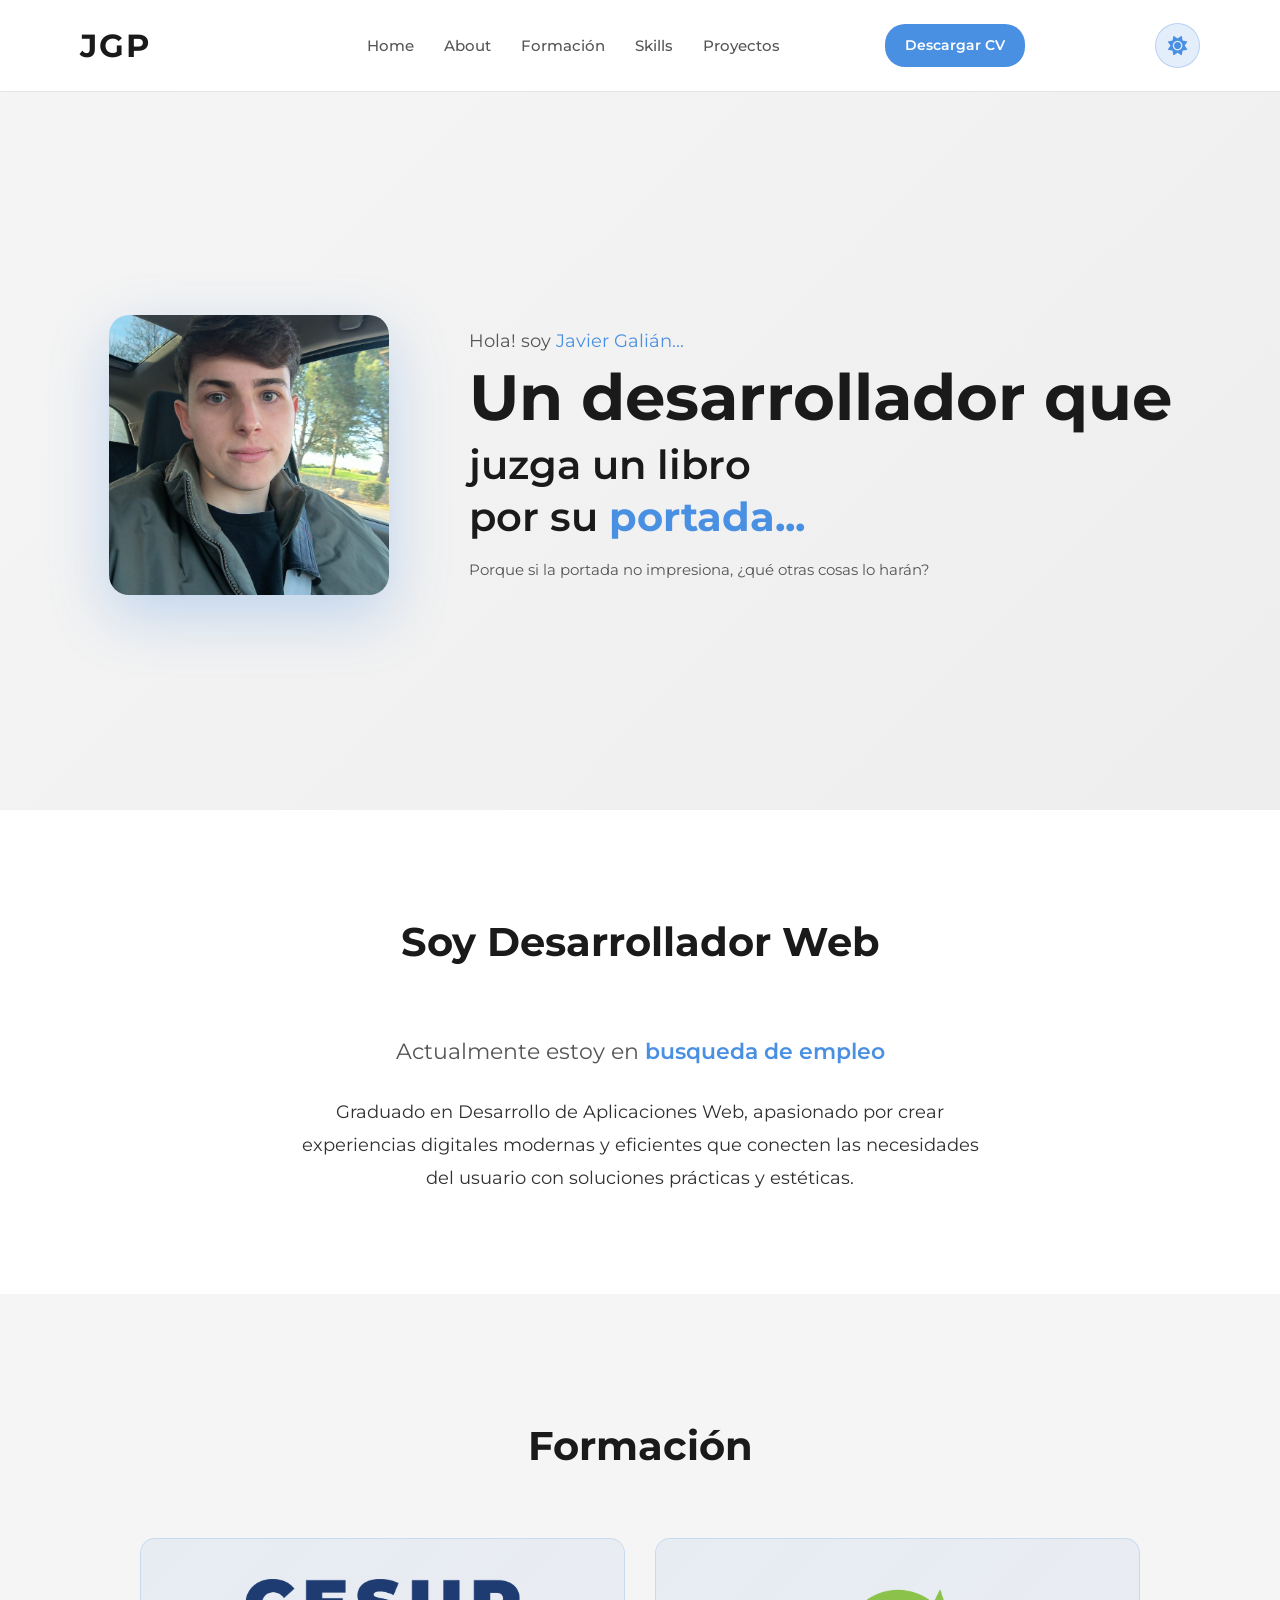
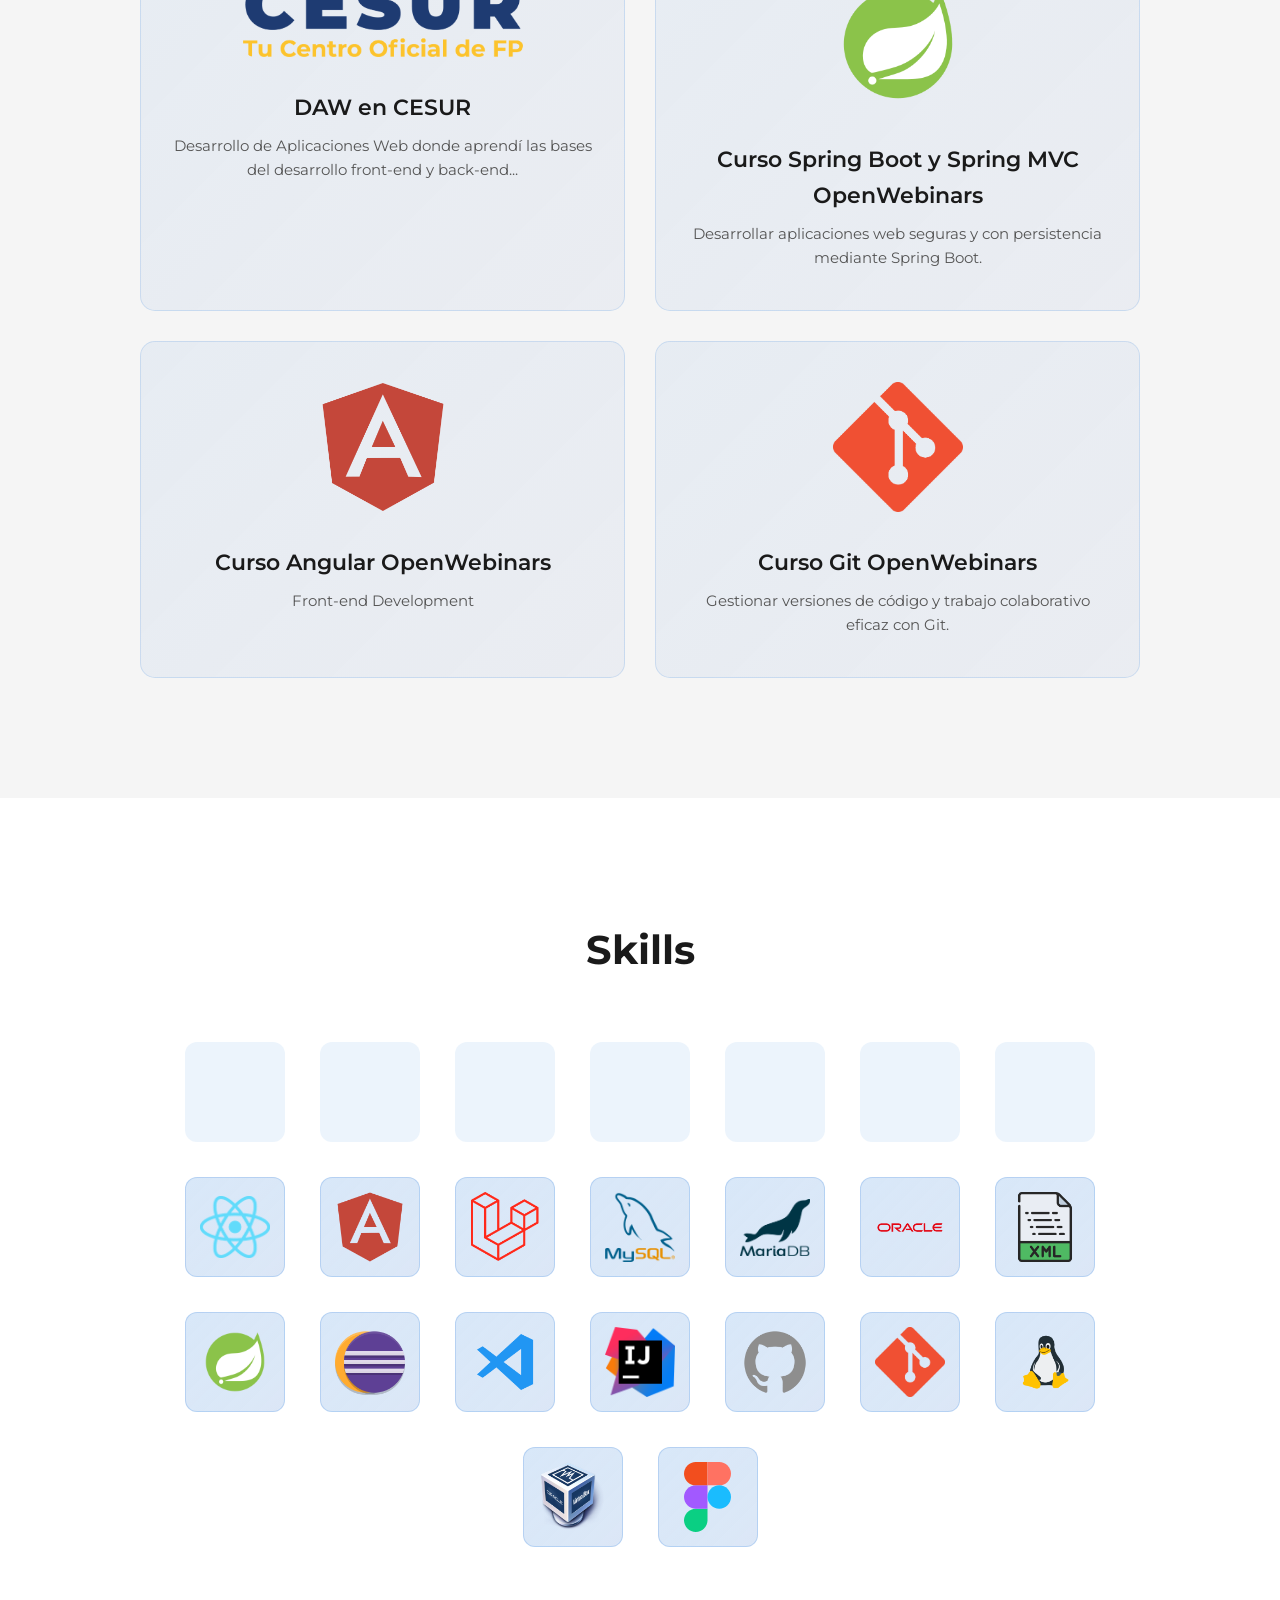
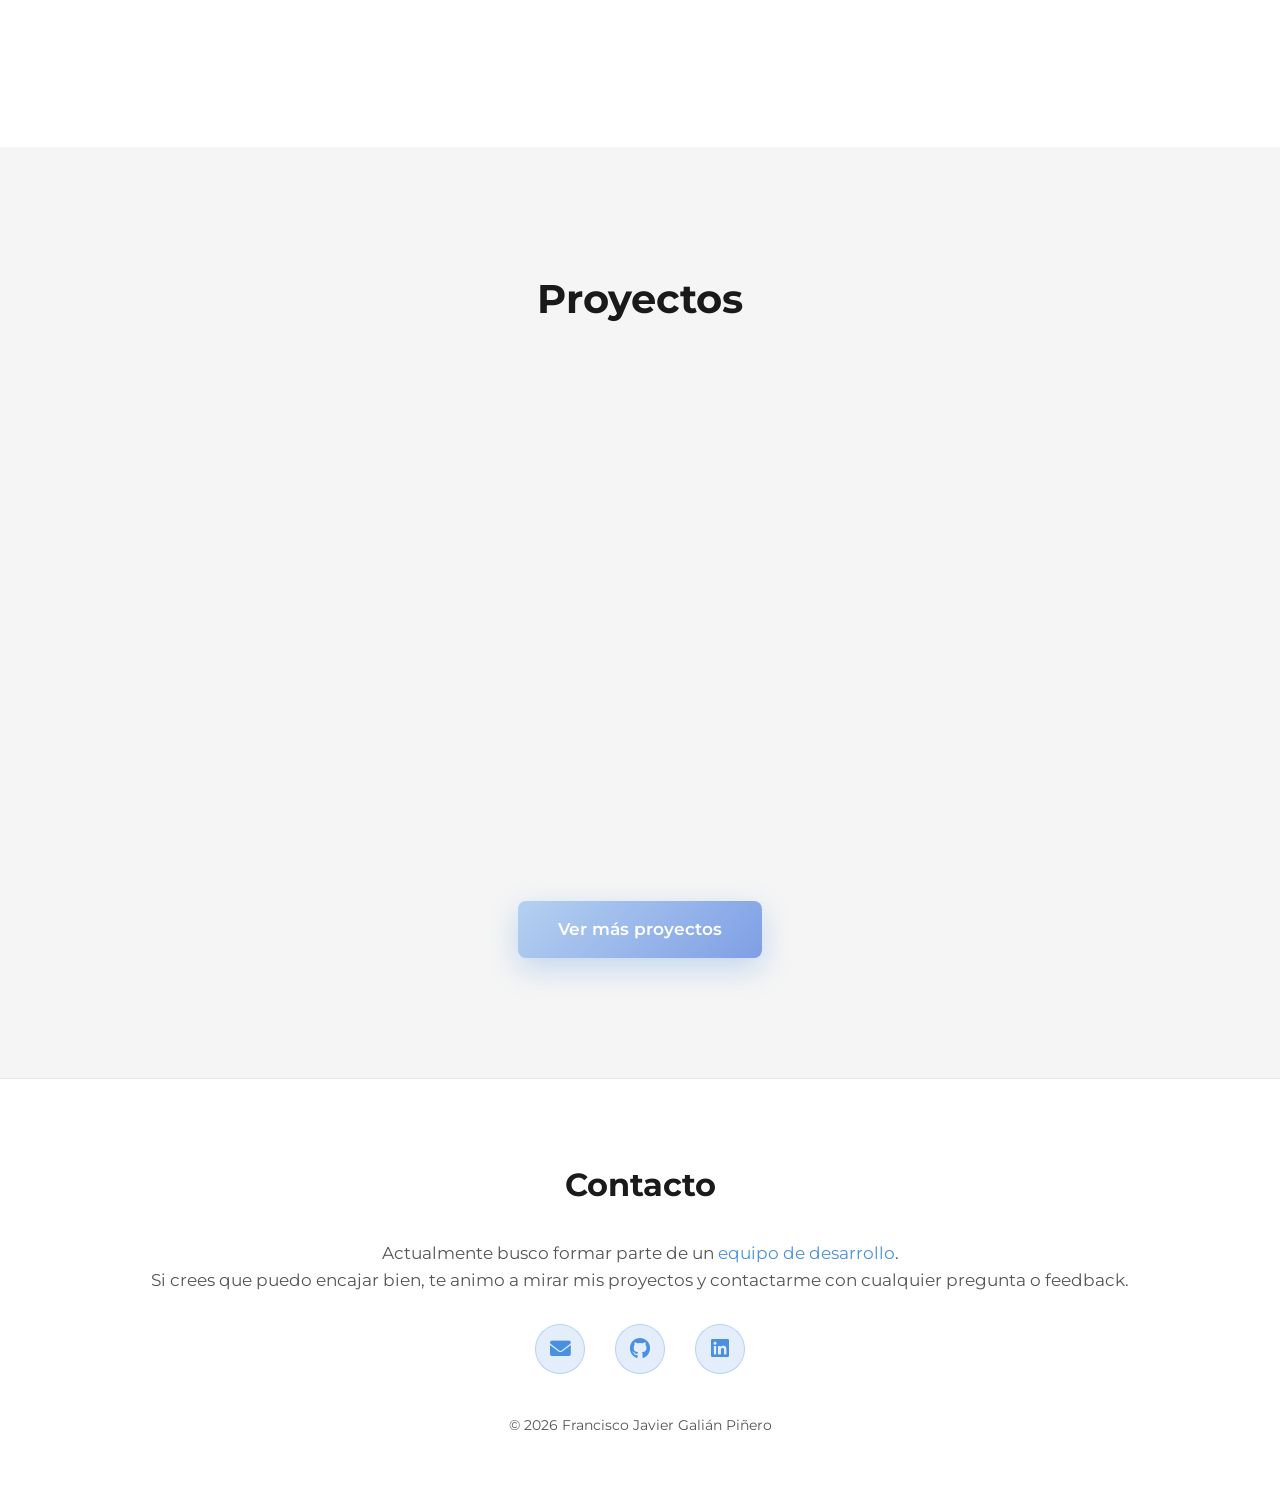
==== index.html @ 86d4717d "prueba" ====
<!DOCTYPE html>
<html lang="es">
  <head>
    <meta charset="UTF-8" />
    <meta name="viewport" content="width=device-width, initial-scale=1.0" />
    <title>Francisco Javier Galián Piñero - Desarrollador Web Full Stack</title>
    <meta
      name="description"
      content="Portfolio de Francisco Javier Galián Piñero, Desarrollador Web Full Stack especializado en Java, Spring Boot, JavaScript, React y Angular. Descubre mis proyectos y habilidades."
    />
    <meta
      name="keywords"
      content="Francisco Javier Galián Piñero, Desarrollador Web, Full Stack, Java, Spring Boot, JavaScript, React, Angular, Portfolio, Programador"
    />
    <meta name="author" content="Francisco Javier Galián Piñero" />

    <!-- Open Graph / Facebook -->
    <meta property="og:type" content="website" />
    <meta property="og:url" content="https://javigalii.github.io/portfolio/" />
    <meta
      property="og:title"
      content="Francisco Javier Galián Piñero - Desarrollador Web Full Stack"
    />
    <meta
      property="og:description"
      content="Portfolio de Francisco Javier Galián Piñero, Desarrollador Web Full Stack especializado en Java, Spring Boot, JavaScript, React y Angular."
    />
    <meta
      property="og:image"
      content="https://javigalii.github.io/portfolio/img/foto.jpg"
    />

    <!-- Twitter -->
    <meta property="twitter:card" content="summary_large_image" />
    <meta
      property="twitter:url"
      content="https://javigalii.github.io/portfolio/"
    />
    <meta
      property="twitter:title"
      content="Francisco Javier Galián Piñero - Desarrollador Web Full Stack"
    />
    <meta
      property="twitter:description"
      content="Portfolio de Francisco Javier Galián Piñero, Desarrollador Web Full Stack especializado en Java, Spring Boot, JavaScript, React y Angular."
    />
    <meta
      property="twitter:image"
      content="https://javigalii.github.io/portfolio/img/foto.jpg"
    />
    <link rel="stylesheet" href="style.css" />
    <link rel="preconnect" href="https://fonts.googleapis.com" />
    <link rel="preconnect" href="https://fonts.gstatic.com" crossorigin />
    <link
      href="https://fonts.googleapis.com/css2?family=Montserrat:wght@400;600;700&display=swap"
      rel="stylesheet"
    />
    <link
      rel="stylesheet"
      href="https://cdnjs.cloudflare.com/ajax/libs/font-awesome/6.0.0-beta3/css/all.min.css"
    />
    <link
      href="https://fonts.googleapis.com/css2?family=Montserrat:wght@400;600;700&display=swap"
      rel="stylesheet"
    />
    <link
      rel="stylesheet"
      href="https://cdnjs.cloudflare.com/ajax/libs/font-awesome/6.0.0-beta3/css/all.min.css"
    />
  </head>
  <body>
    <header class="navbar">
  <div class="container">
    <div class="logo">JGP</div>

    <div class="menu-toggle" id="mobile-menu">
      <span class="bar"></span>
      <span class="bar"></span>
      <span class="bar"></span>
    </div>

    <nav>
      <ul>
        <li><a href="#inicio">Home</a></li>
        <li><a href="#sobre-mi">About</a></li>
        <li><a href="#educacion">Formación</a></li>
        <li><a href="#skills">Skills</a></li>
        <li><a href="#proyectos">Proyectos</a></li>
      </ul>
      <a href="CVFranciscoJavierGalianPinero.pdf" download class="cv-btn">Descargar CV</a>
    </nav>

    <button id="theme-toggle" class="theme-toggle" title="Cambiar tema">
      <i class="fas fa-moon"></i>
    </button>
  </div>
</header>

    <script src="app.js"></script>

    <section id="inicio" class="hero">
      <div class="container">
        <div class="hero-content">
          <div class="hero-image">
            <img
              src="img/foto.jpg"
              alt="Foto de perfil de Francisco Javier Galián Piñero"
            />
          </div>
          <div class="hero-text">
            <h1 class="greeting">Hola! soy <span>Javier Galián...</span></h1>
            <p class="name">Un desarrollador que</p>
            <p class="tagline">
              juzga un libro<br />por su <span>portada...</span>
            </p>
            <p
              style="
                color: var(--text-light);
                font-size: 0.95em;
                margin-top: 15px;
              "
            >
              Porque si la portada no impresiona, ¿qué otras cosas lo harán?
            </p>
          </div>
        </div>
      </div>
    </section>

    <section id="sobre-mi" class="about">
      <div class="container about-content">
        <h2 class="section-title">Soy Desarrollador Web</h2>

        <p class="about-subtitle">
          Actualmente estoy en
          <span class="highlight">busqueda de empleo</span>
        </p>

        <p class="about-text">
          Graduado en Desarrollo de Aplicaciones Web, apasionado por crear
          experiencias digitales modernas y eficientes que conecten las
          necesidades del usuario con soluciones prácticas y estéticas.
        </p>
      </div>
    </section>

    <section class="education" id="educacion">
      <div class="container">
        <h2 class="section-title">Formación</h2>

        <div class="courses-grid">
          <div class="course-item">
            <img
              src="img/cesur.png"
              alt="Logotipo de CESUR - Desarrollo de Aplicaciones Web"
              style="
                width: 280px;
                margin: 0 auto 25px;
                border-radius: 12px;
                object-fit: cover;
              "
            />
            <h3>DAW en CESUR</h3>
            <p>
              Desarrollo de Aplicaciones Web donde aprendí las bases del
              desarrollo front-end y back-end...
            </p>
          </div>
          <div class="course-item">
            <img
              src="img/spring.png"
              alt="Logotipo de React"
              style="
                width: 130px;
                margin: 0 auto 25px;
                border-radius: 12px;
                object-fit: cover;
              "
            />
            <h3>Curso Spring Boot y Spring MVC OpenWebinars</h3>
            <p>Desarrollar aplicaciones web seguras y con persistencia mediante Spring Boot.</p>
          </div>
          <div class="course-item">
            <img
              src="img/angular.png"
              alt="Logotipo de Angular"
              style="
                width: 130px;
                margin: 0 auto 25px;
                border-radius: 12px;
                object-fit: cover;
              "
            />
            <h3>Curso Angular OpenWebinars</h3>
            <p>Front-end Development</p>
          </div>
          <div class="course-item">
            <img
              src="img/Git-Icon-1788C.png"
              alt="Logotipo de Laravel"
              style="
                width: 130px;
                margin: 0 auto 25px;
                border-radius: 12px;
                object-fit: cover;
              "
            />
            <h3>Curso Git OpenWebinars</h3>
            <p>Gestionar versiones de código y trabajo colaborativo eficaz con Git.</p>
          </div>
        </div>
      </div>
    </section>

    <section class="tech-stack" id="skills">
      <div class="container">
        <h2 class="section-title">Skills</h2>

        <div class="tech-icons">
          <div class="card-container">
            <div class="card">
              <div class="front">
                <img src="img/java.png" alt="Logotipo de Java" />
              </div>
              <div class="back">Java</div>
            </div>
          </div>

          <div class="card-container">
            <div class="card">
              <div class="front">
                <img src="img/js.png" alt="Logotipo de JavaScript" />
              </div>
              <div class="back">JavaScript</div>
            </div>
          </div>

          <div class="card-container">
            <div class="card">
              <div class="front">
                <img src="img/php.png" alt="Logotipo de PHP" />
              </div>
              <div class="back">PHP</div>
            </div>
          </div>

          <div class="card-container">
            <div class="card">
              <div class="front">
                <img src="img/python.png" alt="Logotipo de Python" />
              </div>
              <div class="back">Python</div>
            </div>
          </div>

          <div class="card-container">
            <div class="card">
              <div class="front">
                <img src="img/html.png" alt="Logotipo de HTML5" />
              </div>
              <div class="back">HTML</div>
            </div>
          </div>

          <div class="card-container">
            <div class="card">
              <div class="front">
                <img src="img/css.png" alt="Logotipo de CSS3" />
              </div>
              <div class="back">CSS</div>
            </div>
          </div>

          <div class="card-container">
            <div class="card">
              <div class="front">
                <img src="img/bootstrap.png" alt="Logotipo de Bootstrap" />
              </div>
              <div class="back">Bootstrap</div>
            </div>
          </div>

          <div class="card-container">
            <div class="card">
              <div class="front">
                <img src="img/react.png" alt="Logotipo de React" />
              </div>
              <div class="back">React</div>
            </div>
          </div>

          <div class="card-container">
            <div class="card">
              <div class="front">
                <img src="img/angular.png" alt="Logotipo de Angular" />
              </div>
              <div class="back">Angular</div>
            </div>
          </div>

          <div class="card-container">
            <div class="card">
              <div class="front">
                <img src="img/laravel.png" alt="Logotipo de Laravel" />
              </div>
              <div class="back">Laravel</div>
            </div>
          </div>

          <div class="card-container">
            <div class="card">
              <div class="front">
                <img src="img/mysql.png" alt="Logotipo de MySQL" />
              </div>
              <div class="back">MySQL</div>
            </div>
          </div>

          <div class="card-container">
            <div class="card">
              <div class="front">
                <img src="img/mariadb.png" alt="Logotipo de MariaDB" />
              </div>
              <div class="back">MariaDB</div>
            </div>
          </div>

          <div class="card-container">
            <div class="card">
              <div class="front">
                <img src="img/oracle.png" alt="Logotipo de Oracle" />
              </div>
              <div class="back">Oracle</div>
            </div>
          </div>

          <div class="card-container">
            <div class="card">
              <div class="front">
                <img src="img/xml.png" alt="Logotipo de XML" />
              </div>
              <div class="back">XML</div>
            </div>
          </div>

          <div class="card-container">
            <div class="card">
              <div class="front">
                <img src="img/spring.png" alt="Logotipo de Spring Boot" />
              </div>
              <div class="back">Spring Boot</div>
            </div>
          </div>

          <div class="card-container">
            <div class="card">
              <div class="front">
                <img src="img/eclipse.png" alt="Logotipo de Eclipse" />
              </div>
              <div class="back">Eclipse</div>
            </div>
          </div>

          <div class="card-container">
            <div class="card">
              <div class="front">
                <img
                  src="img/vscode.png"
                  alt="Logotipo de Visual Studio Code"
                />
              </div>
              <div class="back">VS Code</div>
            </div>
          </div>

          <div class="card-container">
            <div class="card">
              <div class="front">
                <img src="img/intellij.png" alt="Logotipo de IntelliJ IDEA" />
              </div>
              <div class="back">IntelliJ</div>
            </div>
          </div>

          <div class="card-container">
            <div class="card">
              <div class="front">
                <img src="img/github.png" alt="Logotipo de GitHub" />
              </div>
              <div class="back">GitHub</div>
            </div>
          </div>

          <div class="card-container">
            <div class="card">
              <div class="front">
                <img src="img/git.png" alt="Logotipo de Git" />
              </div>
              <div class="back">Git</div>
            </div>
          </div>

          <div class="card-container">
            <div class="card">
              <div class="front">
                <img src="img/linux.png" alt="Logotipo de Linux" />
              </div>
              <div class="back">Linux</div>
            </div>
          </div>

          <div class="card-container">
            <div class="card">
              <div class="front">
                <img src="img/virtualbox.png" alt="Logotipo de VirtualBox" />
              </div>
              <div class="back">VirtualBox</div>
            </div>
          </div>

          <div class="card-container">
            <div class="card">
              <div class="front">
                <img src="img/Figma.svg" alt="Logotipo de Figma" />
              </div>
              <div class="back">Figma</div>
            </div>
          </div>
        </div>
      </div>
    </section>

    <section id="proyectos" class="projects">
      <div class="container">
        <h2 class="section-title">Proyectos</h2>
        <input type="checkbox" id="toggle-proyectos" hidden />

        <div class="projects-grid">
          <div class="project-card">
            <div class="project-inner">
              <div class="project-front">
                <div class="img-area">
                  <img
                    src="img/pokemon.jpg"
                    alt="Captura de pantalla del juego de Pokémon desarrollado en Java"
                  />
                </div>
                <h3>Juego Pokemon</h3>
                <p>
                  Desarrollé un juego inspirado en Pokemon con JavaFX y SQLite
                  que incluye lucha, combates, captura y almacenamiento. Apliqué
                  POO, gestión de base de datos y lógica del juego.
                </p>
              </div>
              <div class="project-back">
                <div class="img-area">
                  <img
                    src="img/spotify.png"
                    alt="Captura de pantalla del clon de Spotify"
                  />
                </div>
                <h3>Clon de Spotify</h3>
                <p>
                  Aplicación web que simula la interfaz y funcionalidades de
                  reproducción musical usando JavaScript, HTML, CSS, Bootstrap ,
                  MySQL y Spring Boot.
                </p>
              </div>
            </div>
          </div>

          <div class="project-card">
            <div class="project-inner">
              <div class="project-front">
                <div class="img-area">
                  <img
                    src="img/perros.png"
                    alt="Captura de pantalla de la aplicación de adopción de perros"
                  />
                </div>
                <h3>Adopción Perros</h3>
                <p>
                  Desarrollé un sistema de adopción de mascotas usando Spring
                  Boot y MySQL. Gestión de usuarios, CRUD de animales, reservas
                  y blog.
                </p>
              </div>
              <div class="project-back">
                <div class="img-area">
                  <img
                    src="img/vinted.webp"
                    alt="Captura de pantalla del clon de Vinted"
                  />
                </div>
                <h3>Clon de Vinted</h3>
                <p>
                  Aplicación web en PHP, HTML, CSS, Bootstrap y MySQL para
                  publicar, comprar y vender artículos, imitando el
<<<<<<< Updated upstream
                  funcionamiento de la plataforma original. 
                  <a href="https://telosabes.com/javi/vinted/">
                    Haz click para ver el proyecto</a>
=======
                  funcionamiento de la plataforma original.
                  <a href="https://telosabes.com/javi/vinted/">
                    Haz click para ver el proyecto</a
                  >
>>>>>>> Stashed changes
                </p>
              </div>
            </div>
          </div>
        </div>

        <label for="toggle-proyectos" class="btn-vermas"
          >Ver más proyectos</label
        >
      </div>
    </section>

    <footer class="footer">
      <div class="container">
        <h2 class="section-title">Contacto</h2>
        <div class="contact-info">
          <p>
            Actualmente busco formar parte de un
            <span style="color: var(--primary-color)">equipo de desarrollo</span
            >.<br />Si crees que puedo encajar bien, te animo a mirar mis
            proyectos y contactarme con cualquier pregunta o feedback.
          </p>
          <div class="social-links">
            <a href="mailto:galianpinerojavier@gmail.com"
              ><i class="fas fa-envelope"></i
            ></a>
            <a href="https://github.com/javigalii" target="_blank"
              ><i class="fab fa-github"></i
            ></a>
            <a
              href="https://linkedin.com/in/franciscojaviergalian"
              target="_blank"
              ><i class="fab fa-linkedin"></i
            ></a>
          </div>
          <p class="copyright">&copy; 2026 Francisco Javier Galián Piñero</p>
        </div>
      </div>
    </footer>
  </body>
</html>
---- style.css ----
/* Variables */
:root {
  --primary-color: #4a90e2;
  --secondary-color: #2756ba;
  --background-dark: #0d0d0d;
  --background-medium: #1a1a1a;
  --background-light: #252525;
  --text-color: #e0e0e0;
  --text-light: #a0a0a0;
  --font-family: "Montserrat", sans-serif;
}

/* Reset */
* {
  margin: 0;
  padding: 0;
  box-sizing: border-box;
}

body {
  font-family: var(--font-family);
  background-color: var(--background-dark);
  color: var(--text-color);
  line-height: 1.6;
  -webkit-font-smoothing: antialiased;
  transition: background-color 0.3s ease, color 0.3s ease;
}

.container {
  max-width: 1200px;
  margin: 0 auto;
  padding: 0 40px;
}

a {
  color: var(--primary-color);
  text-decoration: none;
  transition: color 0.9s ease;
}

ul {
  list-style: none;
}

.section-title {
  font-size: 2.5em;
  text-align: center;
  margin-bottom: 60px;
  color: var(--text-color);
  font-weight: 700;
}

/* Scroll margin para navbar fijo */
#inicio,
#sobre-mi,
#educacion,
#skills,
#proyectos {
  scroll-margin-top: 80px;
}

/* Navbar */
.navbar {
  background-color: var(--background-dark);
  padding: 20px 0;
  position: fixed;
  width: 100%;
  top: 0;
  z-index: 100;
  border-bottom: 1px solid rgba(255, 255, 255, 0.05);
  transition: all 0.3s ease;
}

.navbar .container {
  display: flex;
  justify-content: space-between;
  align-items: center;
}

.navbar .logo {
  font-size: 2em;
  font-weight: 700;
  color: var(--text-color);
  letter-spacing: 2px;
}

.navbar nav ul {
  display: flex;
  gap: 30px;
}

.navbar nav ul li a {
  color: var(--text-light);
  font-weight: 500;
  font-size: 0.95em;
  transition: color 0.3s ease;
  position: relative;
  padding-bottom: 5px;
}

.navbar nav ul li a::after {
  content: "";
  position: absolute;
  left: 0;
  bottom: 0;
  width: 0%;
  height: 2px;
  background-color: var(--primary-color);
  transition: width 0.4s ease;
}

.navbar nav ul li a:hover {
  color: var(--text-color);
}

.navbar nav ul li a:hover::after {
  width: 100%;
}

/* BOTÓN THEME TOGGLE */
.theme-toggle {
  width: 45px;
  height: 45px;
  border: 1px solid rgba(255, 255, 255, 0.2);
  background: rgba(74, 144, 226, 0.1);
  border-radius: 50%;
  color: var(--primary-color);
  font-size: 1.2em;
  cursor: pointer;
  transition: all 0.3s ease;
  display: flex;
  align-items: center;
  justify-content: center;
  padding: 0;
}

.theme-toggle:hover {
  background: var(--primary-color);
  color: white;
  transform: rotate(35deg);
}

/* Tema claro */
body.light-mode {
  --background-dark: #f5f5f5;
  --background-medium: #ffffff;
  --background-light: #eeeeee;
  --text-color: #1a1a1a;
  --text-light: #555555;
}

body.light-mode .navbar {
  background-color: #ffffff;
  border-bottom: 1px solid rgba(0, 0, 0, 0.1);
}

body.light-mode .navbar .logo {
  color: #1a1a1a;
}

body.light-mode .navbar nav ul li a {
  color: #555555;
}

body.light-mode .navbar nav ul li a:hover {
  color: #1a1a1a;
}

body.light-mode .theme-toggle {
  background: rgba(74, 144, 226, 0.15);
  border-color: rgba(74, 144, 226, 0.3);
}

body.light-mode .hero {
  background: linear-gradient(135deg, #f5f5f5 0%, #eeeeee 100%);
}

body.light-mode .about {
  background: #ffffff;
}

body.light-mode .education {
  background: #f5f5f5;
}

body.light-mode .tech-stack {
  background: #ffffff;
}

body.light-mode .projects {
  background: #f5f5f5;
}

body.light-mode .footer {
  background: #ffffff;
  border-top: 1px solid rgba(0, 0, 0, 0.1);
}

body.light-mode .course-item {
  background: linear-gradient(
    135deg,
    rgba(74, 144, 226, 0.08) 0%,
    rgba(39, 86, 186, 0.05) 100%
  );
  border: 1px solid rgba(74, 144, 226, 0.2);
}

body.light-mode .project-front,
body.light-mode .project-back {
  background: #ffffff;
  border: 1px solid rgba(74, 144, 226, 0.2);
}

body.light-mode .card {
  background: rgba(74, 144, 226, 0.1);
}

body.light-mode .front {
  background: linear-gradient(
    135deg,
    rgba(74, 144, 226, 0.12) 0%,
    rgba(39, 86, 186, 0.08) 100%
  );
  border: 1px solid rgba(74, 144, 226, 0.25);
}

body.light-mode .social-links a {
  background: rgba(74, 144, 226, 0.15);
  border: 1px solid rgba(74, 144, 226, 0.3);
}

/* Hero Section */
.hero {
  min-height: 90vh;
  display: flex;
  align-items: center;
  padding-top: 100px;
  background: var(--background-dark);
  position: relative;
  transition: background 0.3s ease;
}

.hero-content {
  display: flex;
  align-items: center;
  gap: 80px;
  padding: 60px 0;
}

.hero-image {
  width: 280px;
  height: 280px;
  border-radius: 20px;
  overflow: hidden;
  box-shadow: 0 20px 60px rgba(74, 144, 226, 0.3);
  flex-shrink: 0;
}

.hero-image img {
  width: 100%;
  height: 100%;
  object-fit: cover;
}

.hero-text {
  flex: 1;
}

.hero-text .greeting {
  font-size: 1.1em;
  color: var(--text-light);
  margin-bottom: 10px;
  font-weight: 400;
}

.hero-text .greeting span {
  color: var(--primary-color);
}

.hero-text .name {
  font-size: 4em;
  color: var(--text-color);
  margin-bottom: 10px;
  line-height: 1;
  font-weight: 700;
}

.hero-text .tagline {
  font-size: 2.5em;
  color: var(--text-color);
  line-height: 1.3;
  font-weight: 600;
}

.hero-text .tagline span {
  color: var(--primary-color);
  font-weight: 700;
}

/* About Section */
.about {
  padding: 100px 0;
  background: var(--background-dark);
  color: var(--text-color);
  transition: background 0.3s ease;
}

.about-content {
  max-width: 800px;
  text-align: center;
  margin: 0 auto;
}

.about-subtitle {
  font-size: 1.4rem;
  margin-bottom: 25px;
  color: var(--text-light);
}

.highlight {
  color: var(--primary-color);
  font-weight: 600;
}

.about-text {
  font-size: 1.15rem;
  line-height: 1.8;
  color: var(--text-color);
  opacity: 0.9;
  max-width: 680px;
  margin: 0 auto;
}

.about-content {
  opacity: 0;
  transform: translateY(20px);
  animation: fadeInUp 0.7s ease forwards;
}

@keyframes fadeInUp {
  to {
    opacity: 1;
    transform: translateY(0);
  }
}

/* Education Section */
.education {
  padding: 120px 0;
  background: var(--background-dark);
  transition: background 0.3s ease;
}

.education .section-title {
  color: var(--text-color);
}

.courses-grid {
  display: grid;
  grid-template-columns: repeat(2, 1fr);
  gap: 30px;
  max-width: 1000px;
  margin: 0 auto;
}

.course-item {
  background: linear-gradient(
    135deg,
    rgba(74, 144, 226, 0.1) 0%,
    rgba(39, 86, 186, 0.05) 100%
  );
  border: 1px solid rgba(74, 144, 226, 0.2);
  border-radius: 15px;
  padding: 40px 30px;
  text-align: center;
  transition: all 0.3s ease;
  position: relative;
  overflow: hidden;
}

.course-item::before {
  content: "";
  position: absolute;
  top: 0;
  left: 0;
  right: 0;
  height: 3px;
  background: linear-gradient(
    90deg,
    var(--primary-color),
    var(--secondary-color)
  );
  transform: scaleX(0);
  transition: transform 0.3s ease;
}

.course-item:hover {
  transform: translateY(-5px);
  border-color: var(--primary-color);
  box-shadow: 0 15px 40px rgba(74, 144, 226, 0.2);
}

.course-item:hover::before {
  transform: scaleX(1);
}

.course-item h3 {
  font-size: 1.4em;
  color: var(--text-color);
  margin-bottom: 8px;
  font-weight: 600;
}

.course-item p {
  color: var(--text-light);
  font-size: 0.95em;
}

/* Skills Section */
.tech-stack {
  padding: 120px 0;
  background: var(--background-dark);
  text-align: center;
  position: relative;
  transition: background 0.3s ease;
}

.tech-stack .section-title {
  color: var(--text-color);
}

.tech-intro {
  font-size: 1.15em;
  max-width: 900px;
  margin: 0 auto 60px;
  color: var(--text-light);
  line-height: 1.8;
}

.tech-intro span {
  color: var(--primary-color);
  font-weight: 600;
}

.tech-icons {
  display: flex;
  flex-wrap: wrap;
  justify-content: center;
  gap: 35px;
  margin-bottom: 80px;
  max-width: 1000px;
  margin-left: auto;
  margin-right: auto;
}

.card-container {
  width: 100px;
  height: 100px;
  perspective: 1000000px;
}

.card {
  width: 100%;
  height: 100%;
  position: relative;
  transform-style: preserve-3d;
  transition: transform 0.6s ease;
  background: rgba(0, 0, 0, 0.5);
  border-radius: 12px;
}

.card-container:hover .card {
  transform: rotateY(180deg);
}

.front,
.back {
  position: absolute;
  width: 100%;
  height: 100%;
  backface-visibility: hidden;
  -webkit-backface-visibility: hidden;
  display: flex;
  align-items: center;
  justify-content: center;
  border-radius: 12px;
  font-size: 1.1em;
  font-weight: bold;
  color: var(--text-color);
  overflow: hidden;
}

.front {
  background: linear-gradient(
    135deg,
    rgba(74, 144, 226, 0.08) 0%,
    rgba(39, 86, 186, 0.05) 100%
  );
  border: 1px solid rgba(74, 144, 226, 0.2);
  z-index: 2;
}

.front img {
  width: 70px;
  height: 70px;
  object-fit: contain;
}

.back {
  background: linear-gradient(
    135deg,
    rgba(74, 144, 226, 0.08) 0%,
    rgba(39, 86, 186, 0.05) 100%
  );
  transform: rotateY(180deg);
  border: 1px solid rgba(255, 255, 255, 0.2);
}

/* Logo animado */
.jgp-logo-centered {
  position: relative;
  width: 280px;
  height: 280px;
  margin: 0 auto;
  display: flex;
  align-items: center;
  justify-content: center;
  filter: drop-shadow(0 0 50px rgba(74, 144, 226, 0.5));
  animation: glow 3s ease-in-out infinite;
}

.jgp-logo-centered img {
  width: 100%;
  height: 100%;
  object-fit: contain;
}

@keyframes glow {
  0%,
  100% {
    filter: drop-shadow(0 0 50px rgba(74, 144, 226, 0.5));
  }
  50% {
    filter: drop-shadow(0 0 80px rgba(74, 144, 226, 0.7));
  }
}

/* Projects Section */
.projects {
  padding: 120px 0;
  background: var(--background-dark);
  color: var(--text-color);
  transition: background 0.3s ease;
}

.projects .section-title {
  color: var(--text-color);
}

.projects .container {
  display: flex;
  flex-direction: column;
  align-items: center;
}

.projects-grid {
  display: grid;
  grid-template-columns: repeat(auto-fit, minmax(320px, 1fr));
  gap: 40px;
  width: 100%;
  max-width: 1000px;
  margin-bottom: 60px;
}

.project-card {
  width: 100%;
  height: 450px;
  perspective: 5000px;
}

.project-inner {
  width: 100%;
  height: 100%;
  position: relative;
  transition: transform 0.8s;
  transform-style: preserve-3d;
}

.project-front,
.project-back {
  position: absolute;
  width: 100%;
  height: 100%;
  backface-visibility: hidden;
  background: var(--background-light);
  border: 1px solid rgba(74, 144, 226, 0.2);
  border-radius: 15px;
  padding: 0;
  overflow: hidden;
  display: flex;
  flex-direction: column;
  transition: background 0.3s ease;
}

.project-front .img-area {
  width: 100%;
  height: 250px;
  overflow: hidden;
  border-radius: 15px 15px 0 0;
  flex-shrink: 0;
}

.project-front .img-area img {
  width: 100%;
  height: 100%;
  object-fit: cover;
  transition: transform 0.3s ease;
}

.project-card:hover .project-front .img-area img {
  transform: scale(1.05);
}

.project-front h3 {
  font-size: 1.8em;
  color: var(--primary-color);
  margin: 25px 25px 15px 25px;
  font-weight: 700;
  text-align: center;
}

.project-front p {
  font-size: 0.95em;
  color: var(--text-light);
  line-height: 1.6;
  margin: 0 25px 25px 25px;
  flex: 1;
  text-align: center;
}

.project-back {
  transform: rotateY(180deg);
  padding: 0;
  align-items: center;
  text-align: center;
}

.project-back .img-area {
  width: 100%;
  height: 250px;
  border-radius: 15px 15px 0 0;
  overflow: hidden;
  background: rgba(74, 144, 226, 0.1);
  flex-shrink: 0;
}

.project-back .img-area img {
  width: 100%;
  height: 100%;
  object-fit: cover;
}

.project-back h3 {
  font-size: 1.8em;
  color: var(--primary-color);
  margin: 20px 25px 10px 25px;
  font-weight: 700;
}

.project-back p {
  font-size: 1em;
  color: var(--text-light);
  line-height: 1.6;
  margin: 0 25px 25px 25px;
  max-width: 100%;
}

#toggle-proyectos:checked ~ .projects-grid .project-inner {
  transform: rotateY(180deg);
}

.btn-vermas {
  display: inline-block;
  background: linear-gradient(
    135deg,
    rgba(45, 131, 230, 0.322) 0%,
    rgba(18, 80, 214, 0.521) 100%
  );
  color: #fff;
  padding: 15px 40px;
  border-radius: 8px;
  font-weight: 600;
  font-size: 1.05em;
  cursor: pointer;
  transition: all 0.3s ease;
  box-shadow: 0 10px 30px rgba(74, 144, 226, 0.3);
  text-align: center;
}

.btn-vermas:hover {
  transform: translateY(-3px);
  box-shadow: 0 15px 40px rgba(74, 144, 226, 0.5);
}

/* Footer */
.footer {
  background: var(--background-dark);
  padding: 80px 0 40px;
  text-align: center;
  border-top: 1px solid rgba(255, 255, 255, 0.05);
  transition: all 0.3s ease;
}

.footer .section-title {
  font-size: 2em;
  margin-bottom: 30px;
  color: var(--text-color);
}

.contact-info p {
  margin-bottom: 30px;
  font-size: 1.05em;
  color: var(--text-light);
}

.social-links {
  margin-bottom: 40px;
  display: flex;
  justify-content: center;
  gap: 30px;
}

.social-links a {
  width: 50px;
  height: 50px;
  background: rgba(74, 144, 226, 0.1);
  border: 1px solid rgba(74, 144, 226, 0.2);
  border-radius: 50%;
  display: flex;
  align-items: center;
  justify-content: center;
  color: var(--primary-color);
  font-size: 1.3em;
  transition: all 0.3s ease;
}

.social-links a:hover {
  background: var(--primary-color);
  color: white;
  transform: translateY(-5px);
  box-shadow: 0 10px 25px rgba(74, 144, 226, 0.3);
}

.footer .copyright {
  color: var(--text-light);
  font-size: 0.9em;
}

/* MEDIA QUERIES */
@media (max-width: 992px) {
  .hero-content {
    flex-direction: column;
    gap: 40px;
    text-align: center;
  }

  .courses-grid {
    grid-template-columns: 1fr;
    max-width: 600px;
  }

  .projects-grid {
    grid-template-columns: 1fr;
    max-width: 500px;
  }

  .project-card {
    height: 500px;
  }
}

@media (max-width: 768px) {
  .container {
    padding: 0 20px;
  }

  .navbar nav ul {
    gap: 15px;
  }

  .navbar nav ul li a {
    font-size: 0.85em;
  }

  .hero-text .name {
    font-size: 3em;
  }

  .hero-text .tagline {
    font-size: 1.8em;
  }

  .section-title {
    font-size: 2em;
  }

  .card-container {
    width: 80px;
    height: 80px;
  }

  .front img {
    width: 55px;
    height: 55px;
  }

  .jgp-logo-centered {
    width: 200px;
    height: 200px;
  }

  .project-card {
    height: 480px;
  }

  .project-front .img-area {
    height: 200px;
  }

  .project-front h3 {
    font-size: 1.5em;
    margin: 20px 20px 12px 20px;
  }

  .project-front p {
    font-size: 0.9em;
    margin: 0 20px 20px 20px;
  }

  .project-back h3 {
    font-size: 1.5em;
  }

  .project-back p {
    font-size: 0.9em;
  }

  /* Theme Toggle Mobile Size */
  .theme-toggle {
    width: 40px;
    height: 40px;
    font-size: 1em;
  }

  .theme-toggle i {
    transition: transform 0.3s ease;
  }

  body.light-mode .theme-toggle i::before {
    content: "\f186";
  }

  body .theme-toggle i {
    content: "\f186";
  }

  .cv-btn {
    background-color: var(--primary-color);
    padding: 10px 16px;
    border-radius: 8px;
    color: white;
    font-weight: 600;
    text-decoration: none;
    margin-left: 15px;
    transition: 0.3s;
  }

  .cv-btn:hover {
    background-color: var(--secondary-color);
    transform: scale(1.05);
  }
}

/* --- ESTILOS DE ESCRITORIO (Ajustes para el nuevo HTML) --- */
.navbar nav {
  display: flex;
  align-items: center;
  gap: 20px;
}

.cv-btn {
  background-color: var(--primary-color);
  padding: 10px 20px;
  border-radius: 20px;
  color: #fff !important; /* Importante para sobrescribir color de enlaces */
  font-weight: 600;
  font-size: 0.9em;
  transition: 0.3s;
  white-space: nowrap; /* Evita que el texto se rompa */
  margin-left: 15%;
}

.cv-btn:hover {
  background-color: var(--secondary-color);
  transform: translateY(-2px);
  box-shadow: 0 5px 15px rgba(74, 144, 226, 0.4);
}

/* Ocultar hamburguesa en escritorio */
.menu-toggle {
  display: none;
}

/* --- ESTILOS MÓVIL (Menú Hamburguesa) --- */
@media (max-width: 768px) {
  
  /* 1. Ajustes del contenedor principal */
  .navbar .container {
    justify-content: space-between;
    padding: 0 20px;
  }

  /* 2. Botón Hamburguesa visible */
  .menu-toggle {
    display: block;
    cursor: pointer;
    z-index: 1001; /* Por encima del menú desplegado */
  }

  .bar {
    display: block;
    width: 25px;
    height: 3px;
    margin: 5px auto;
    transition: all 0.3s ease-in-out;
    background-color: var(--text-color);
    border-radius: 2px;
  }

  /* 3. El Menú Desplegable (Oculto por defecto) */
  .navbar nav {
    position: fixed;
    top: -100%; /* Escondido arriba */
    left: 0;
    width: 100%;
    height: auto;
    background-color: var(--background-dark);
    padding: 80px 0 40px 0; /* Espacio superior para no tapar el logo */
    flex-direction: column;
    align-items: center;
    gap: 30px;
    transition: 0.4s ease;
    box-shadow: 0 10px 20px rgba(0,0,0,0.2);
    border-bottom: 1px solid rgba(255,255,255,0.1);
  }

  /* Clase activa para mostrar el menú */
  .navbar nav.active {
    top: 0;
  }

  /* Lista vertical */
  .navbar nav ul {
    flex-direction: column;
    text-align: center;
    gap: 25px;
  }

  .navbar nav ul li a {
    font-size: 1.2rem;
    display: block;
  }

  /* Botón CV en móvil */
  .cv-btn {
    width: 80%;
    text-align: center;
    margin-top: 10px;
  }

  /* Animación de la hamburguesa (se convierte en X) */
  .menu-toggle.is-active .bar:nth-child(2) {
    opacity: 0;
  }
  .menu-toggle.is-active .bar:nth-child(1) {
    transform: translateY(8px) rotate(45deg);
  }
  .menu-toggle.is-active .bar:nth-child(3) {
    transform: translateY(-8px) rotate(-45deg);
  }
}
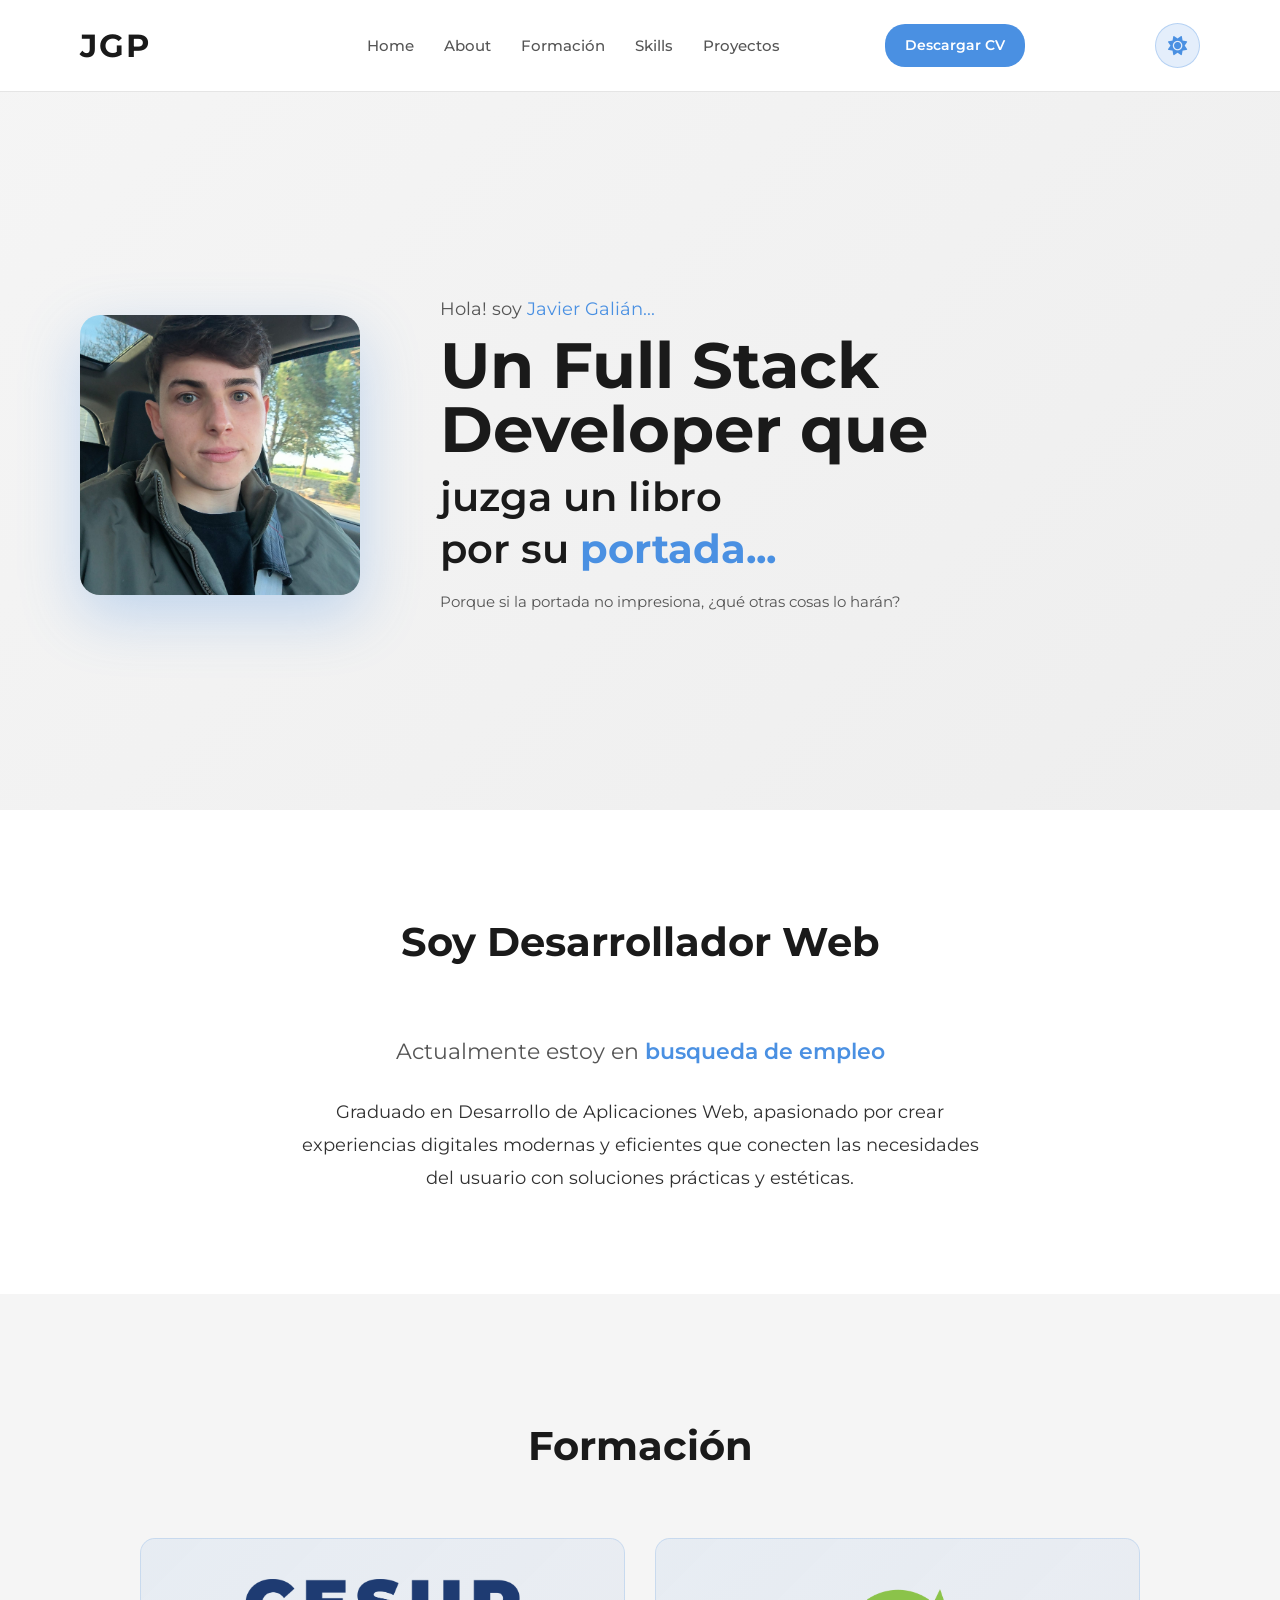
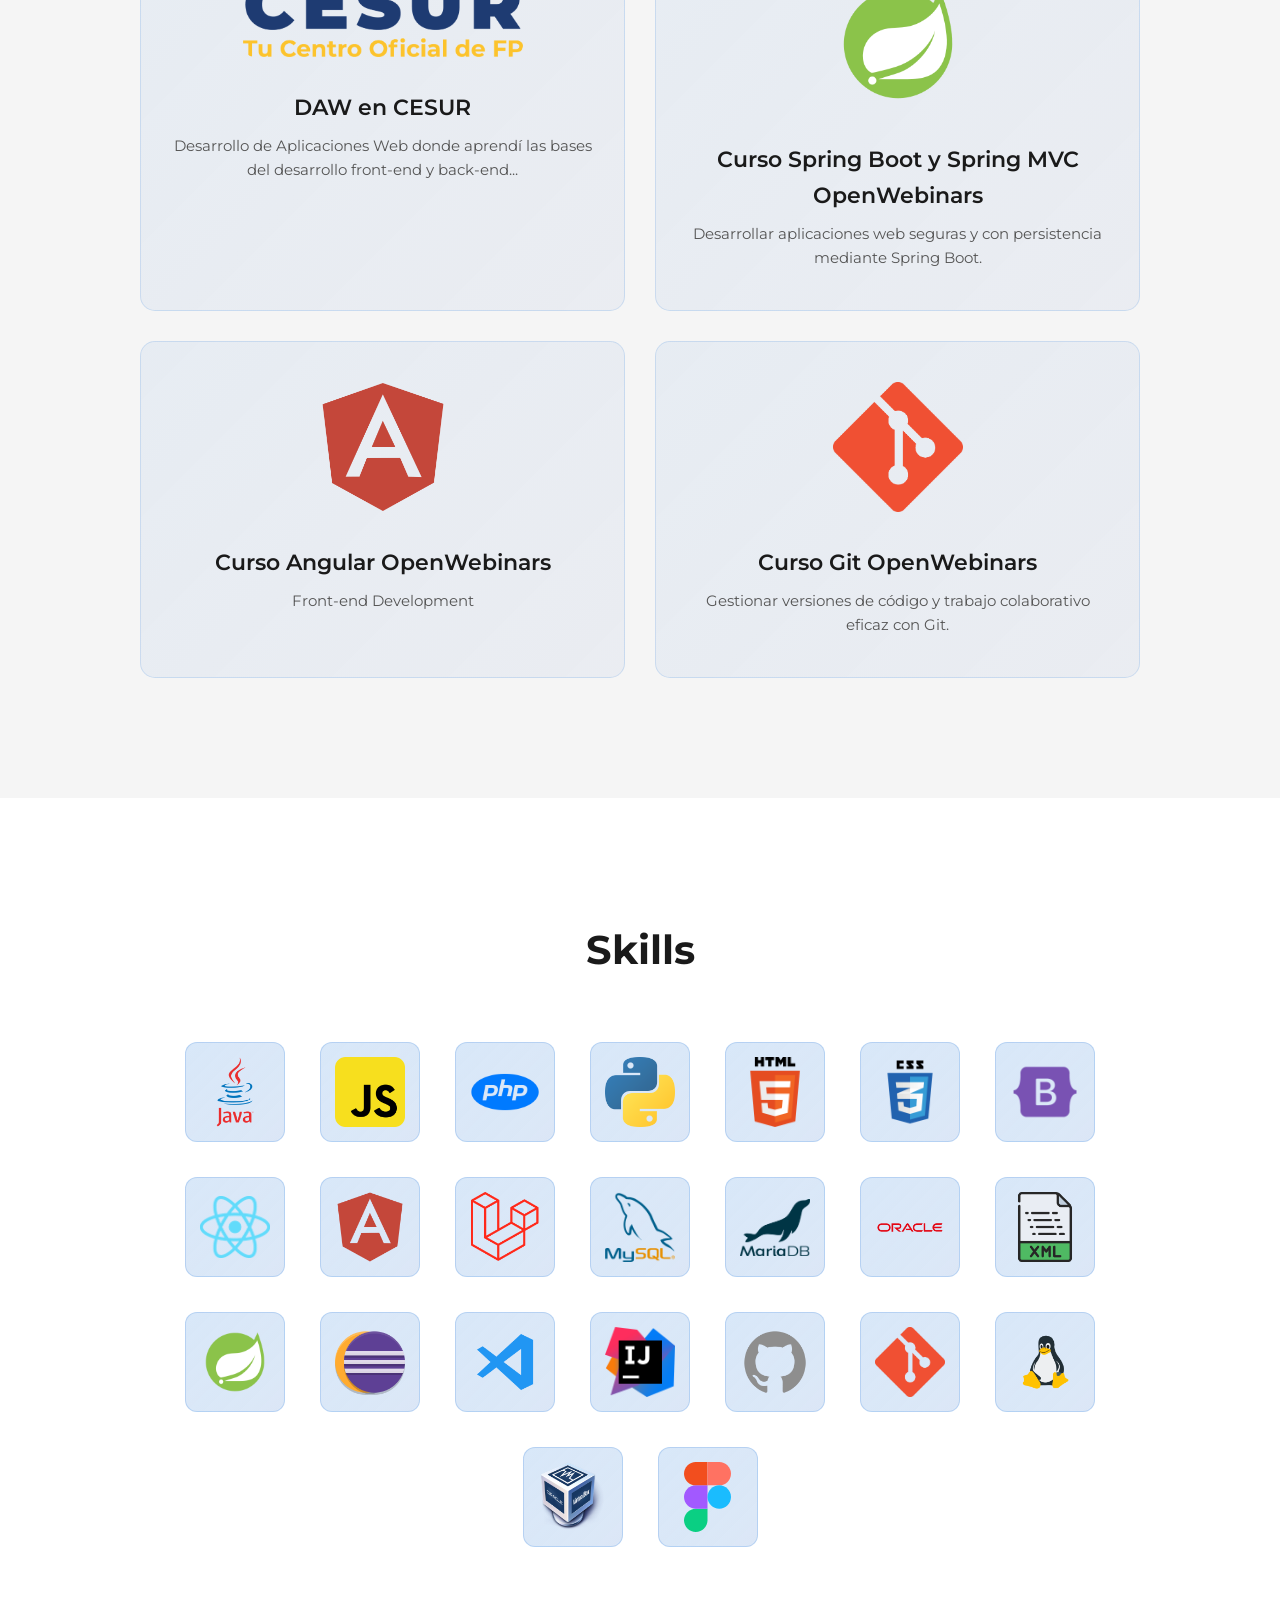
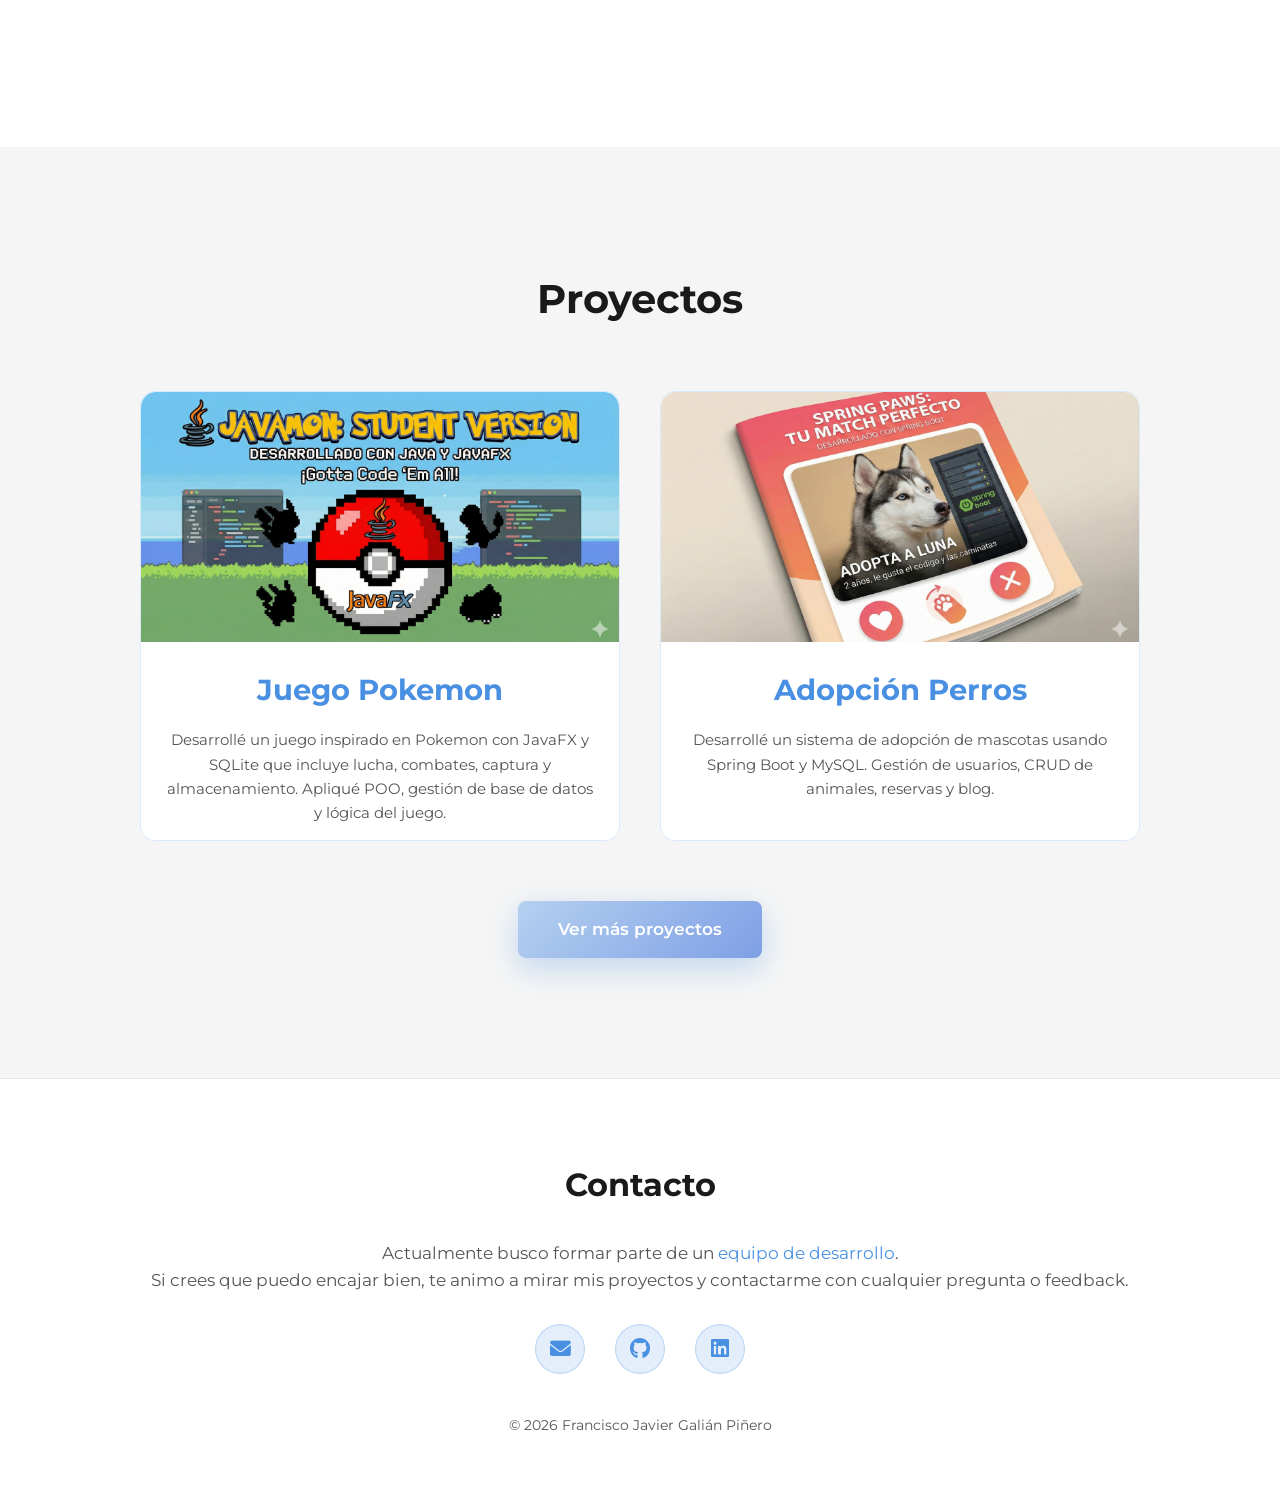
==== commit 4a9b507c: "full stack" ====
--- a/index.html
+++ b/index.html
@@ -109,7 +109,7 @@
           </div>
           <div class="hero-text">
             <h1 class="greeting">Hola! soy <span>Javier Galián...</span></h1>
-            <p class="name">Un desarrollador que</p>
+            <p class="name">Un Full Stack Developer que</p>
             <p class="tagline">
               juzga un libro<br />por su <span>portada...</span>
             </p>
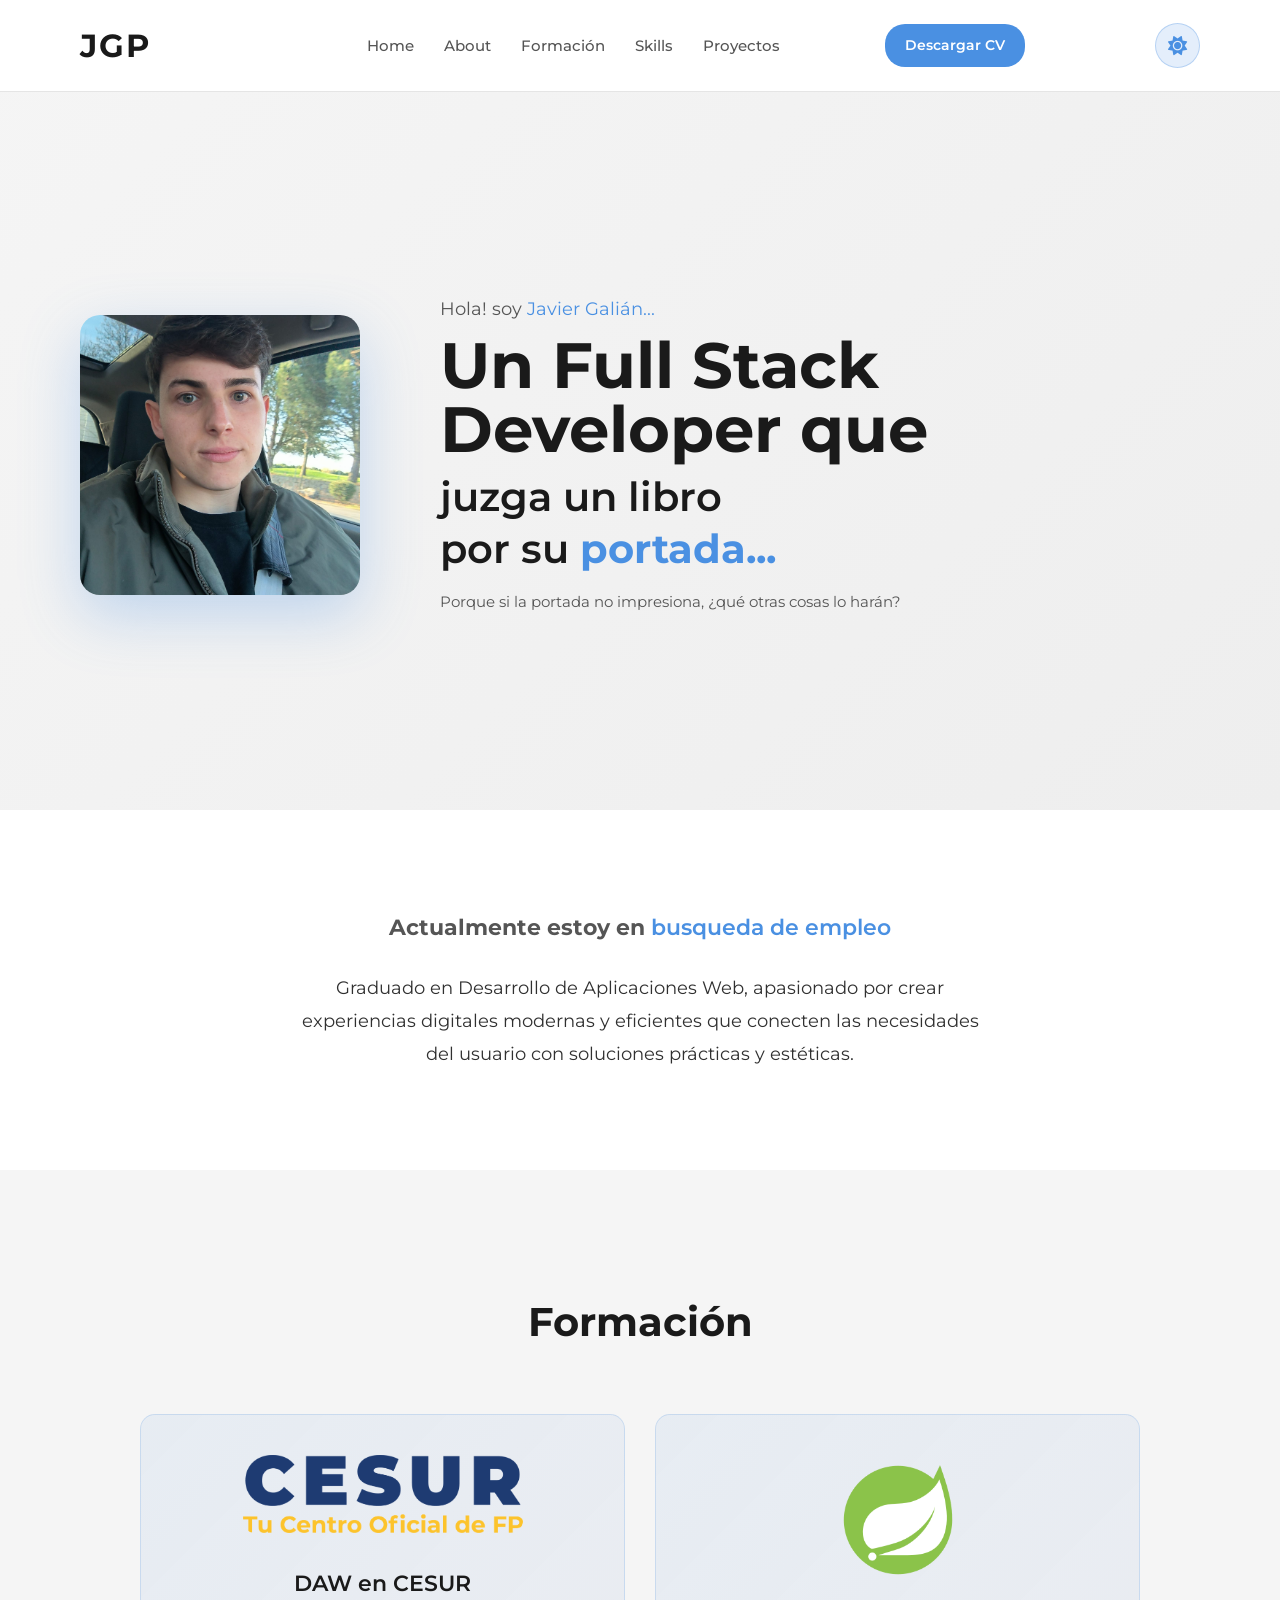
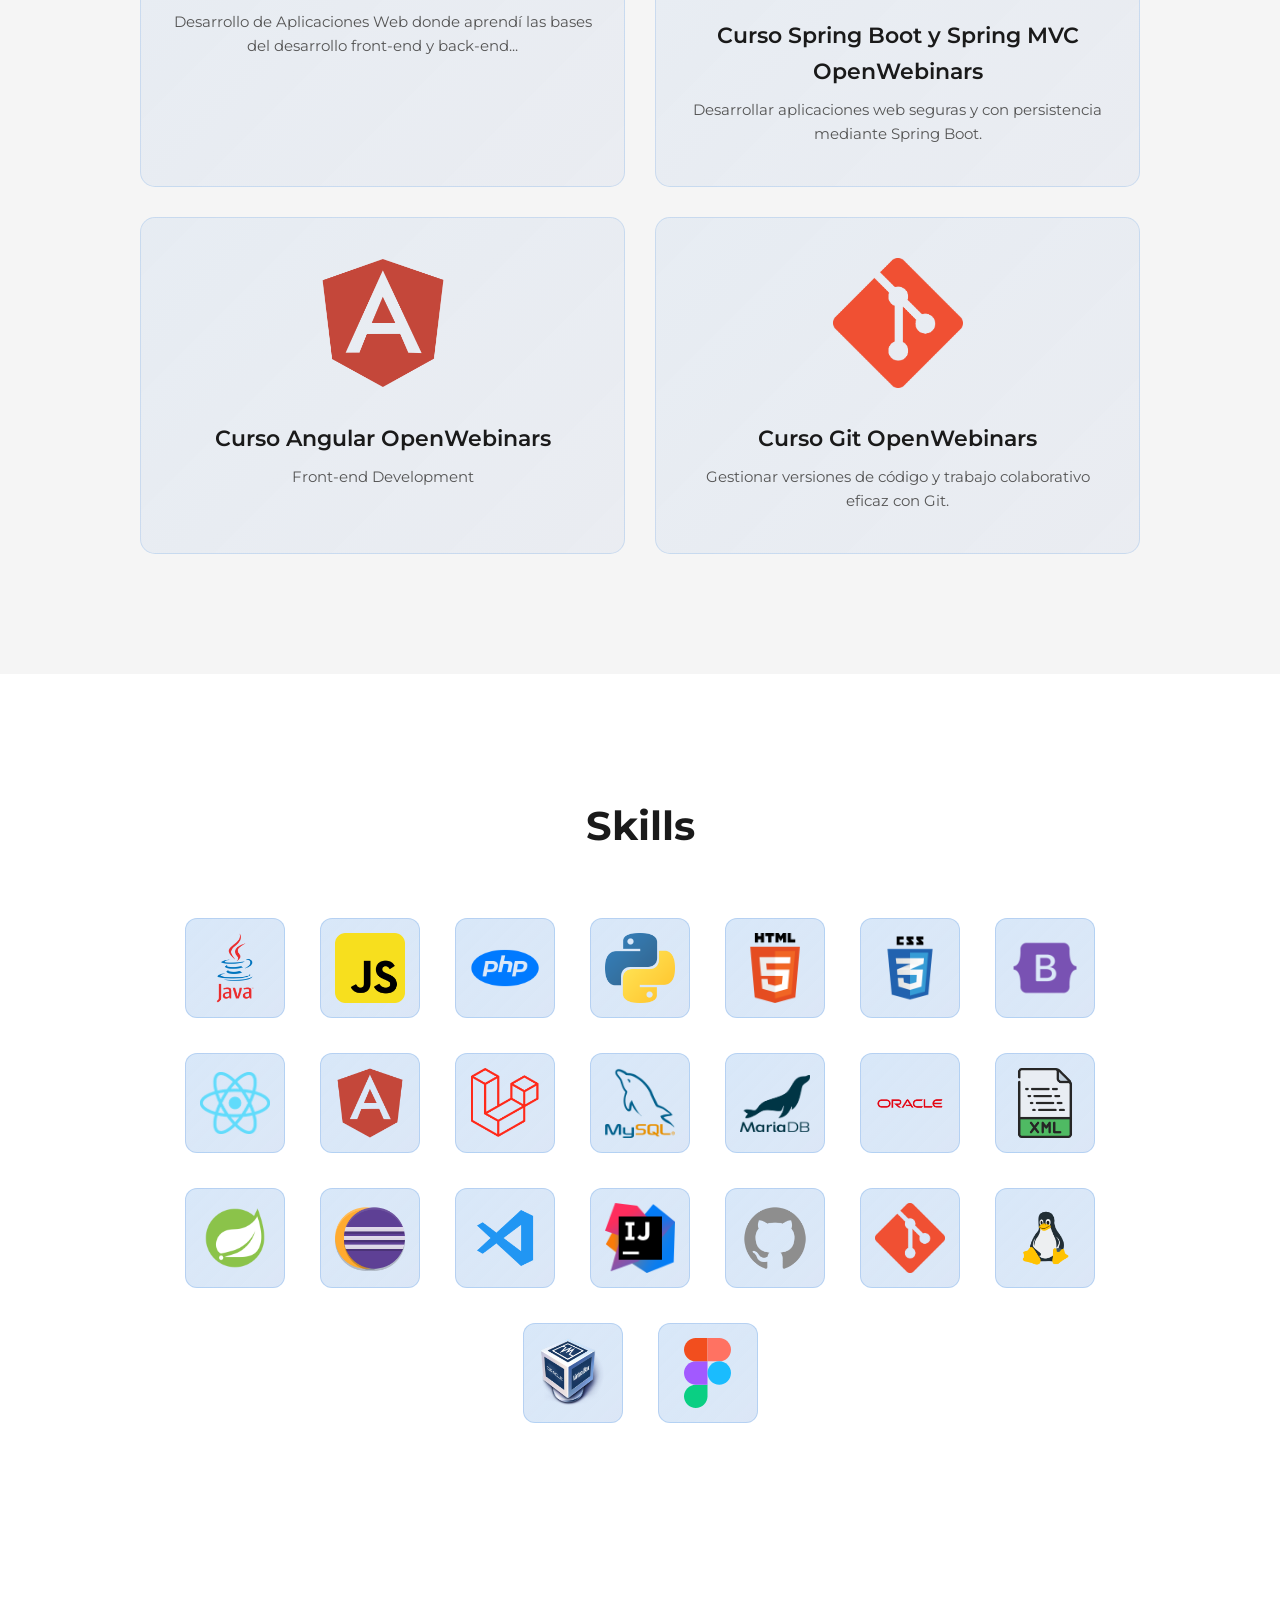
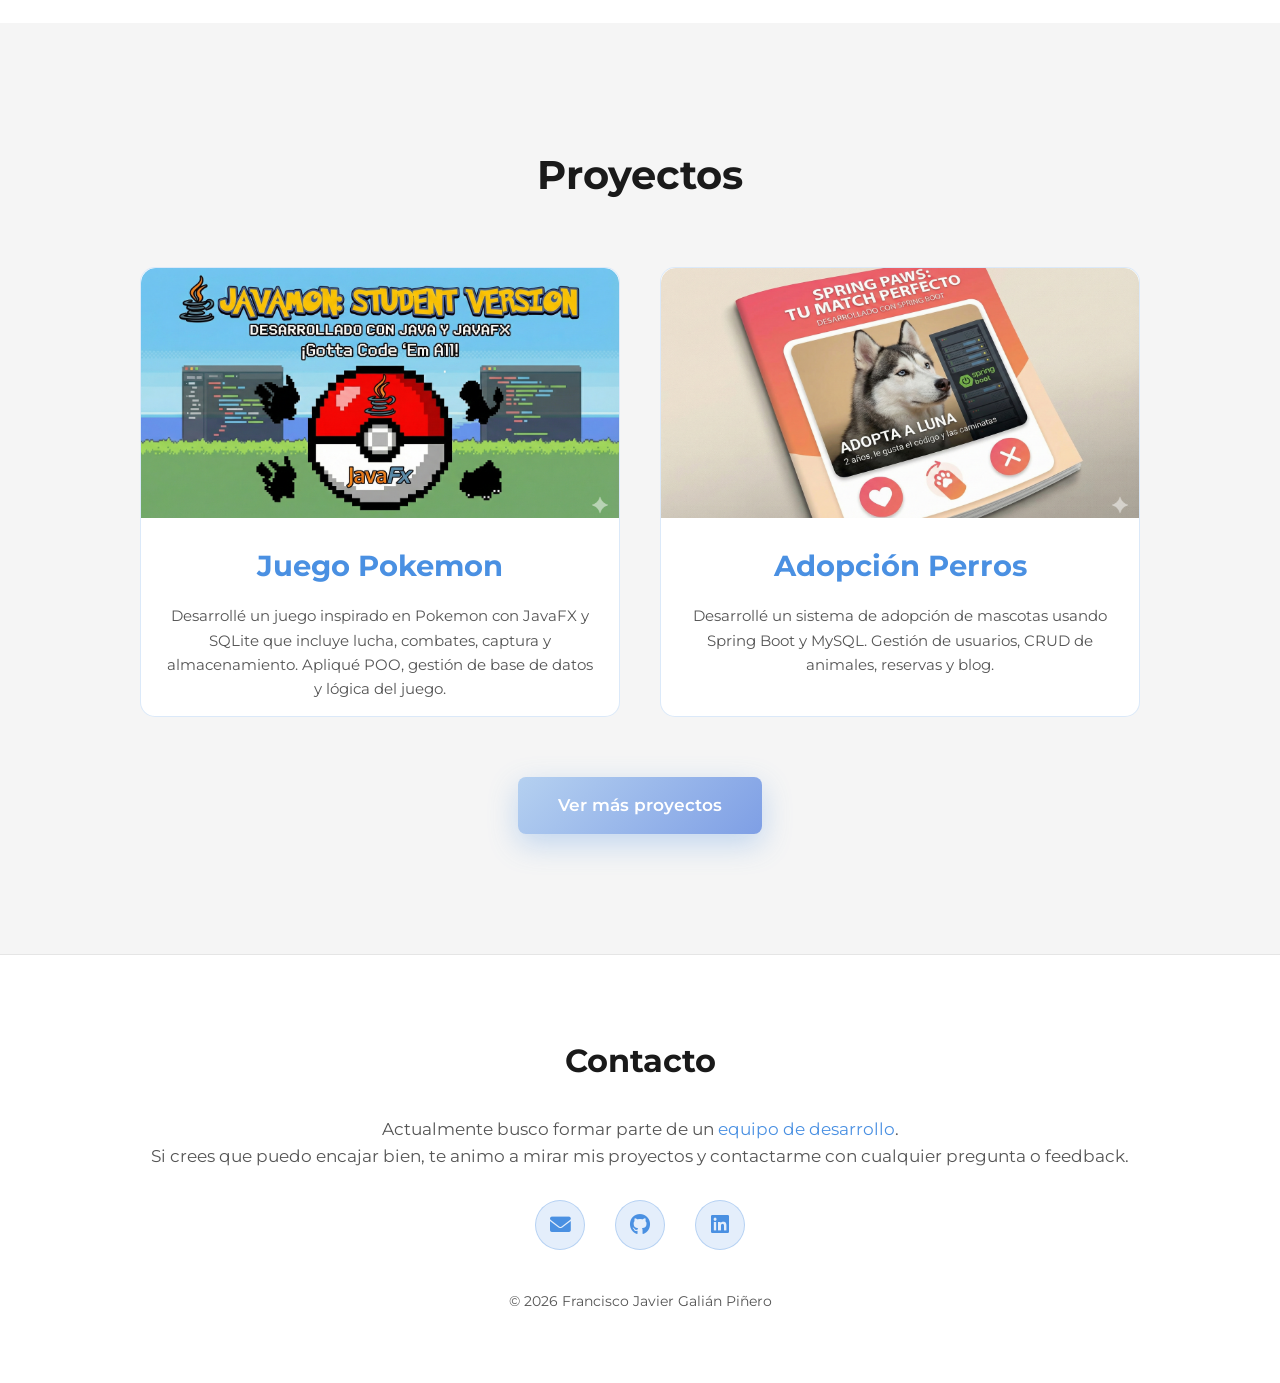
==== commit 0de9be47: "change about" ====
--- a/index.html
+++ b/index.html
@@ -129,12 +129,7 @@
 
     <section id="sobre-mi" class="about">
       <div class="container about-content">
-        <h2 class="section-title">Soy Desarrollador Web</h2>
-
-        <p class="about-subtitle">
-          Actualmente estoy en
-          <span class="highlight">busqueda de empleo</span>
-        </p>
+        <h2 class="about-subtitle">Actualmente estoy en <span class="highlight">busqueda de empleo</span></h2>
 
         <p class="about-text">
           Graduado en Desarrollo de Aplicaciones Web, apasionado por crear
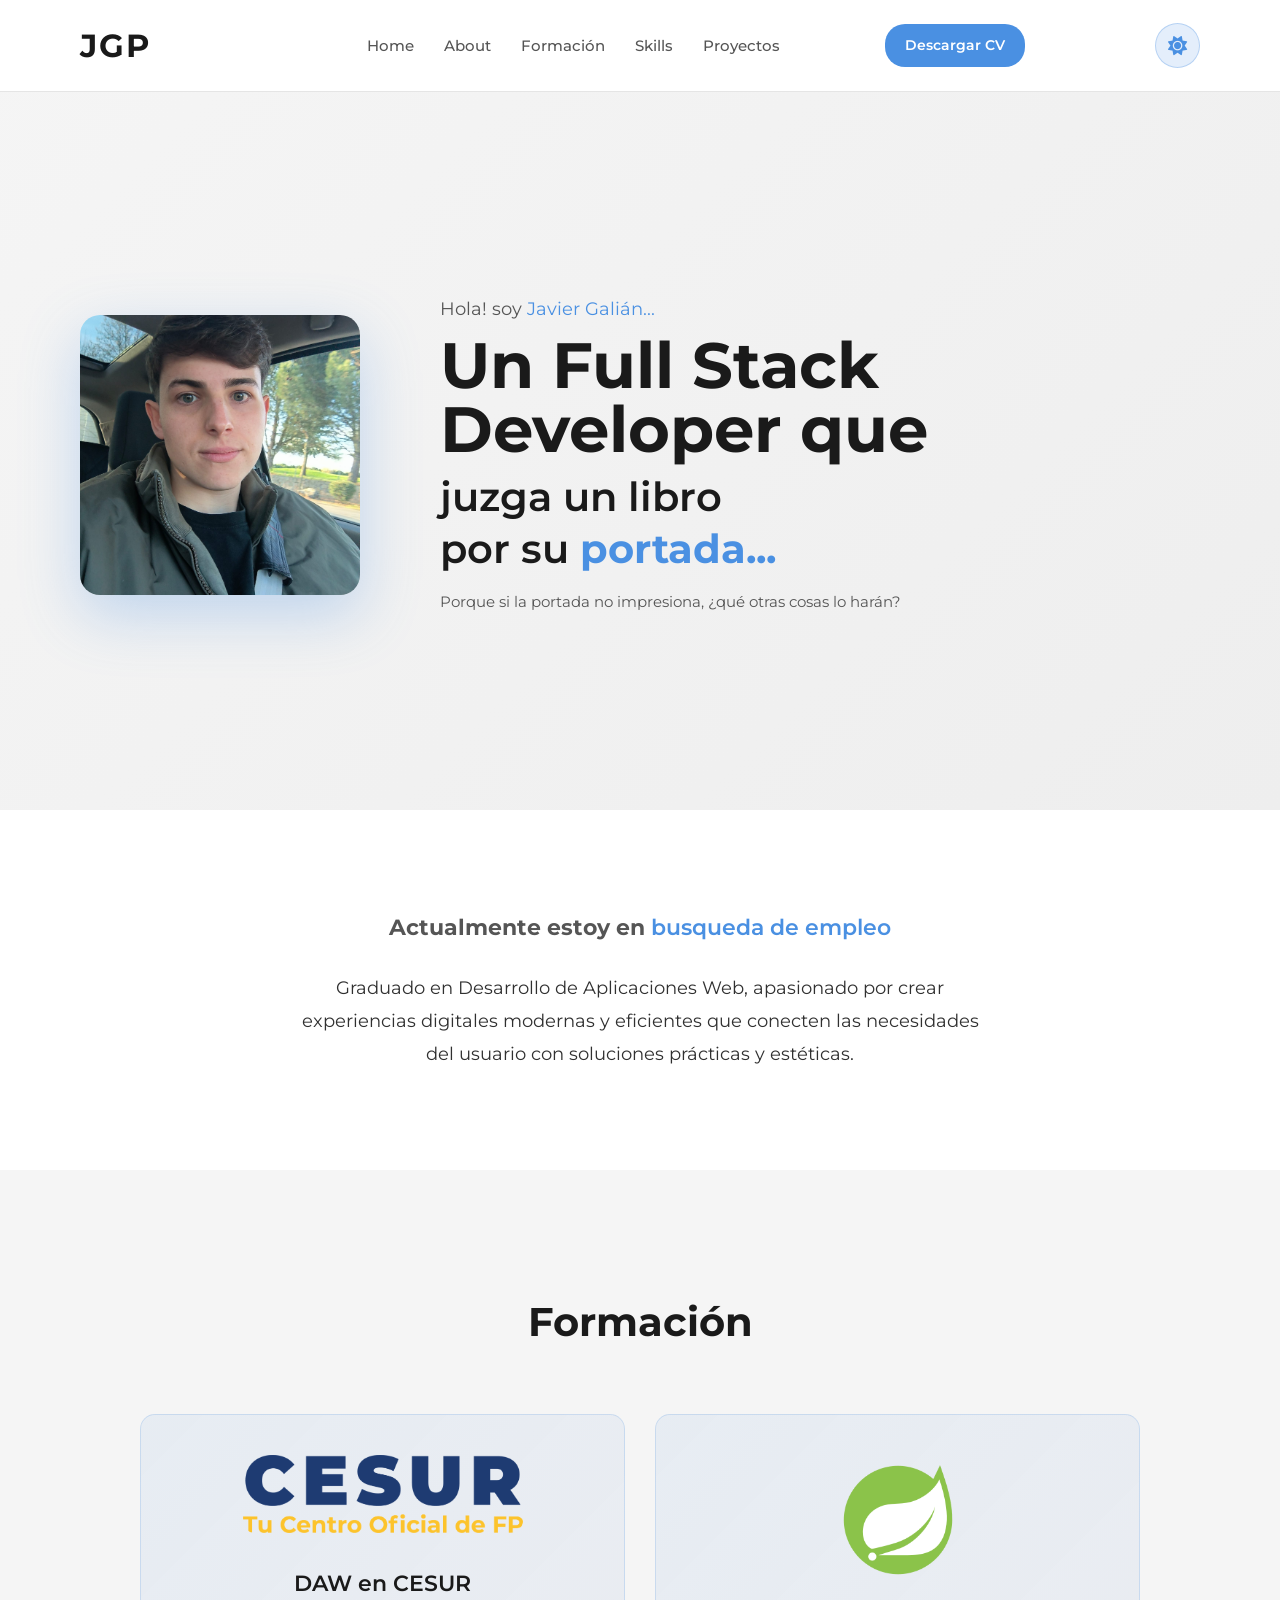
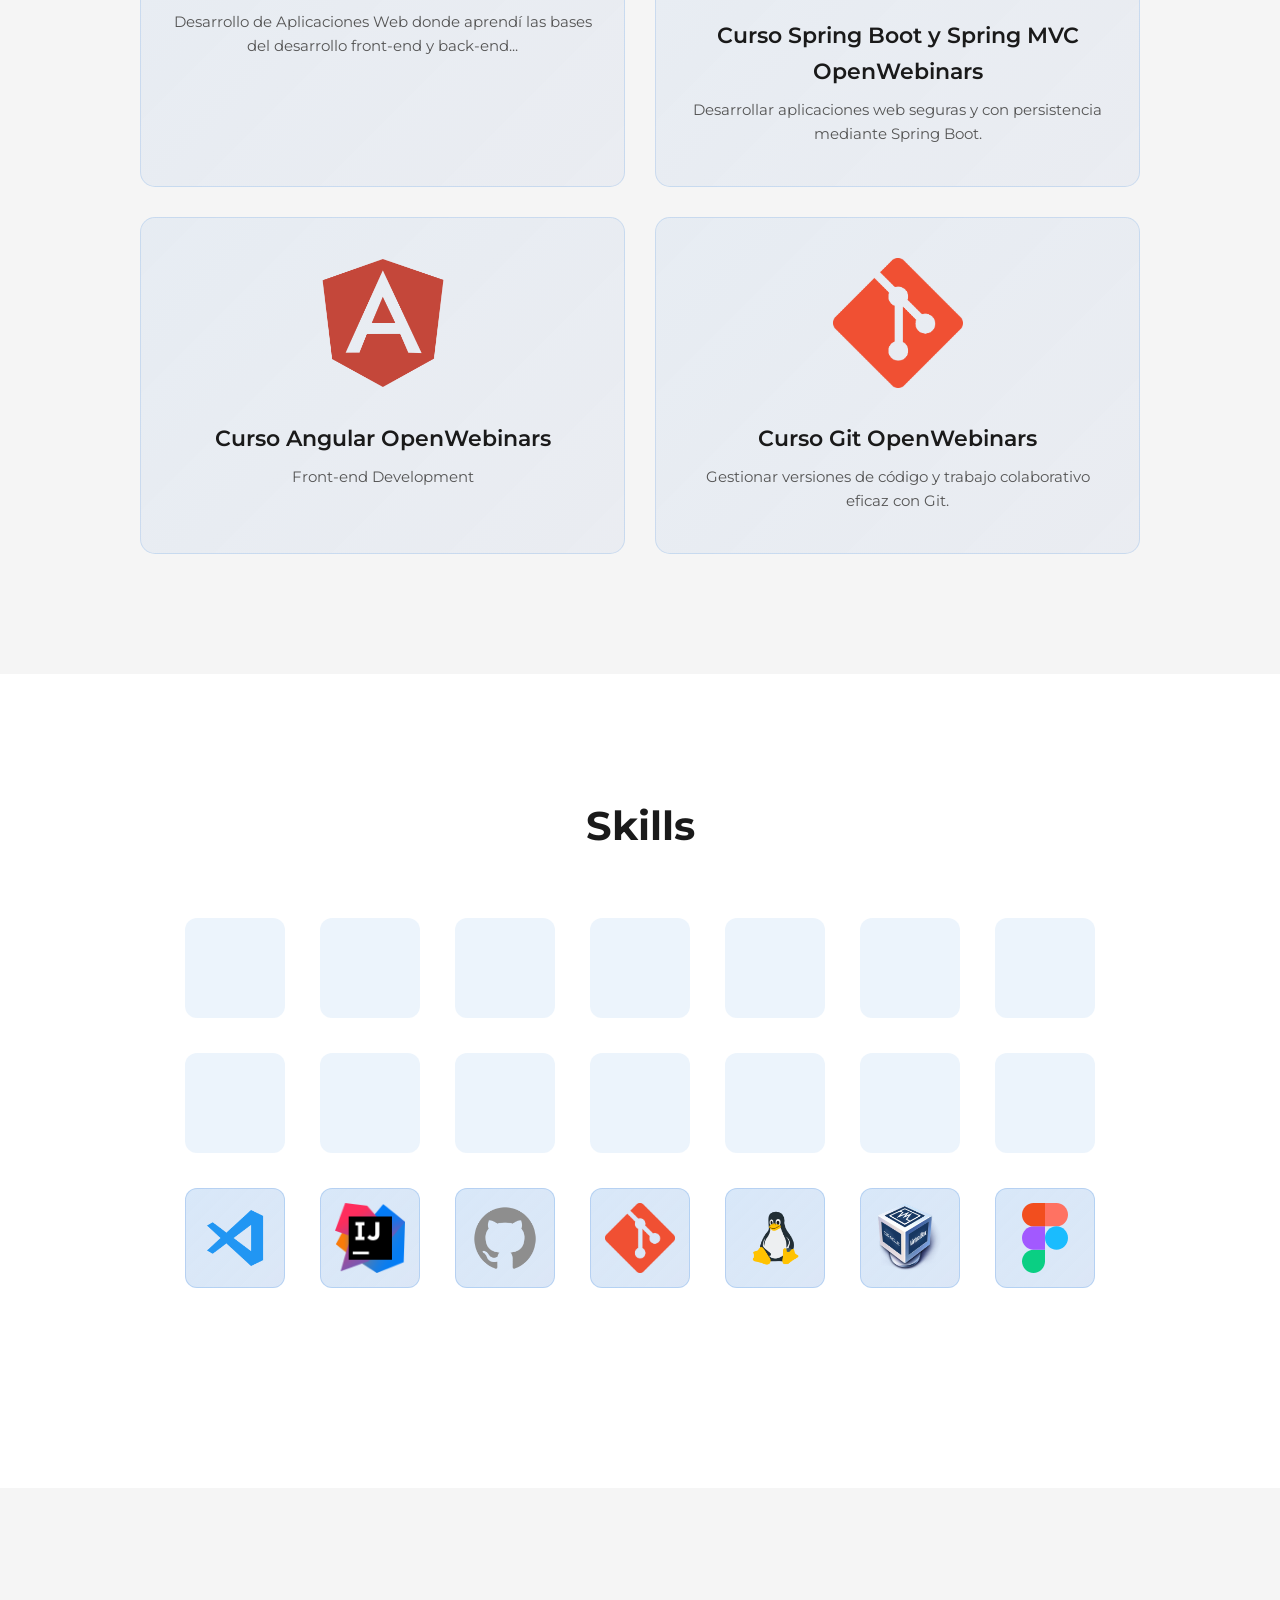
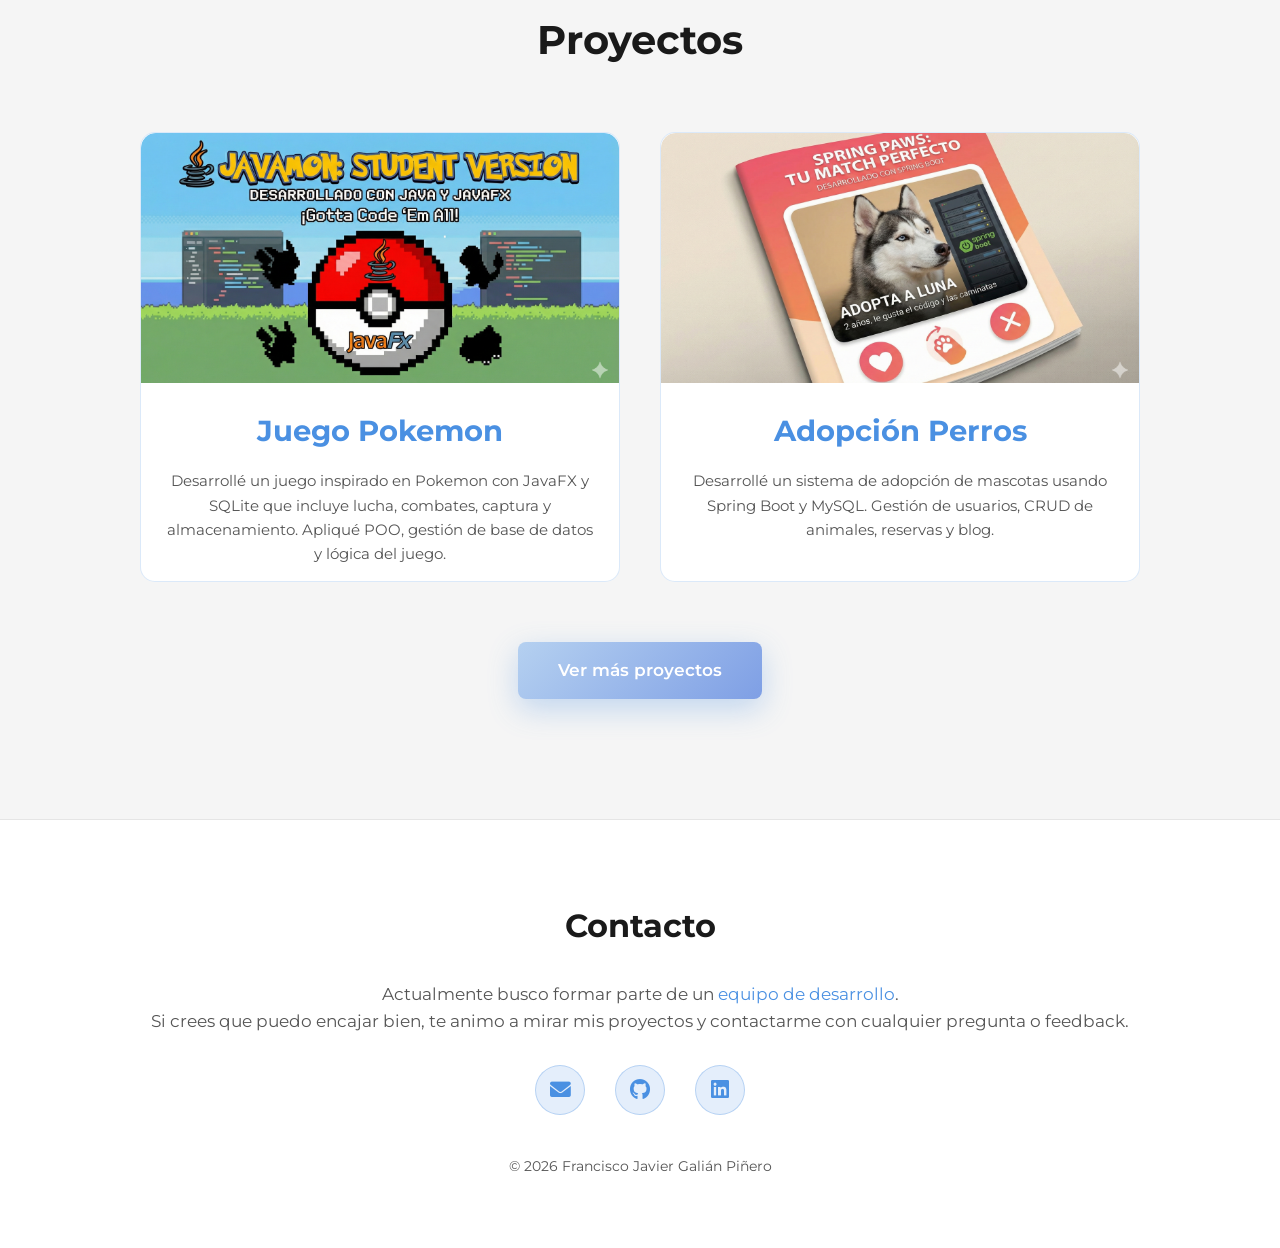
==== commit e977b763: "Update logos and remove unused sections in index.html Replaced Python, HTML, and CSS logos with Tail" ====
--- a/index.html
+++ b/index.html
@@ -242,15 +242,6 @@
           <div class="card-container">
             <div class="card">
               <div class="front">
-                <img src="img/python.png" alt="Logotipo de Python" />
-              </div>
-              <div class="back">Python</div>
-            </div>
-          </div>
-
-          <div class="card-container">
-            <div class="card">
-              <div class="front">
                 <img src="img/html.png" alt="Logotipo de HTML5" />
               </div>
               <div class="back">HTML</div>
@@ -269,6 +260,15 @@
           <div class="card-container">
             <div class="card">
               <div class="front">
+                <img src="img/tailwind.png" alt="Logotipo de Tailwind" />
+              </div>
+              <div class="back">Tailwind</div>
+            </div>
+          </div>
+
+          <div class="card-container">
+            <div class="card">
+              <div class="front">
                 <img src="img/bootstrap.png" alt="Logotipo de Bootstrap" />
               </div>
               <div class="back">Bootstrap</div>
@@ -332,27 +332,9 @@
           <div class="card-container">
             <div class="card">
               <div class="front">
-                <img src="img/xml.png" alt="Logotipo de XML" />
-              </div>
-              <div class="back">XML</div>
-            </div>
-          </div>
-
-          <div class="card-container">
-            <div class="card">
-              <div class="front">
                 <img src="img/spring.png" alt="Logotipo de Spring Boot" />
               </div>
               <div class="back">Spring Boot</div>
-            </div>
-          </div>
-
-          <div class="card-container">
-            <div class="card">
-              <div class="front">
-                <img src="img/eclipse.png" alt="Logotipo de Eclipse" />
-              </div>
-              <div class="back">Eclipse</div>
             </div>
           </div>
 
@@ -491,16 +473,9 @@
                 <p>
                   Aplicación web en PHP, HTML, CSS, Bootstrap y MySQL para
                   publicar, comprar y vender artículos, imitando el
-<<<<<<< Updated upstream
                   funcionamiento de la plataforma original. 
                   <a href="https://telosabes.com/javi/vinted/">
                     Haz click para ver el proyecto</a>
-=======
-                  funcionamiento de la plataforma original.
-                  <a href="https://telosabes.com/javi/vinted/">
-                    Haz click para ver el proyecto</a
-                  >
->>>>>>> Stashed changes
                 </p>
               </div>
             </div>
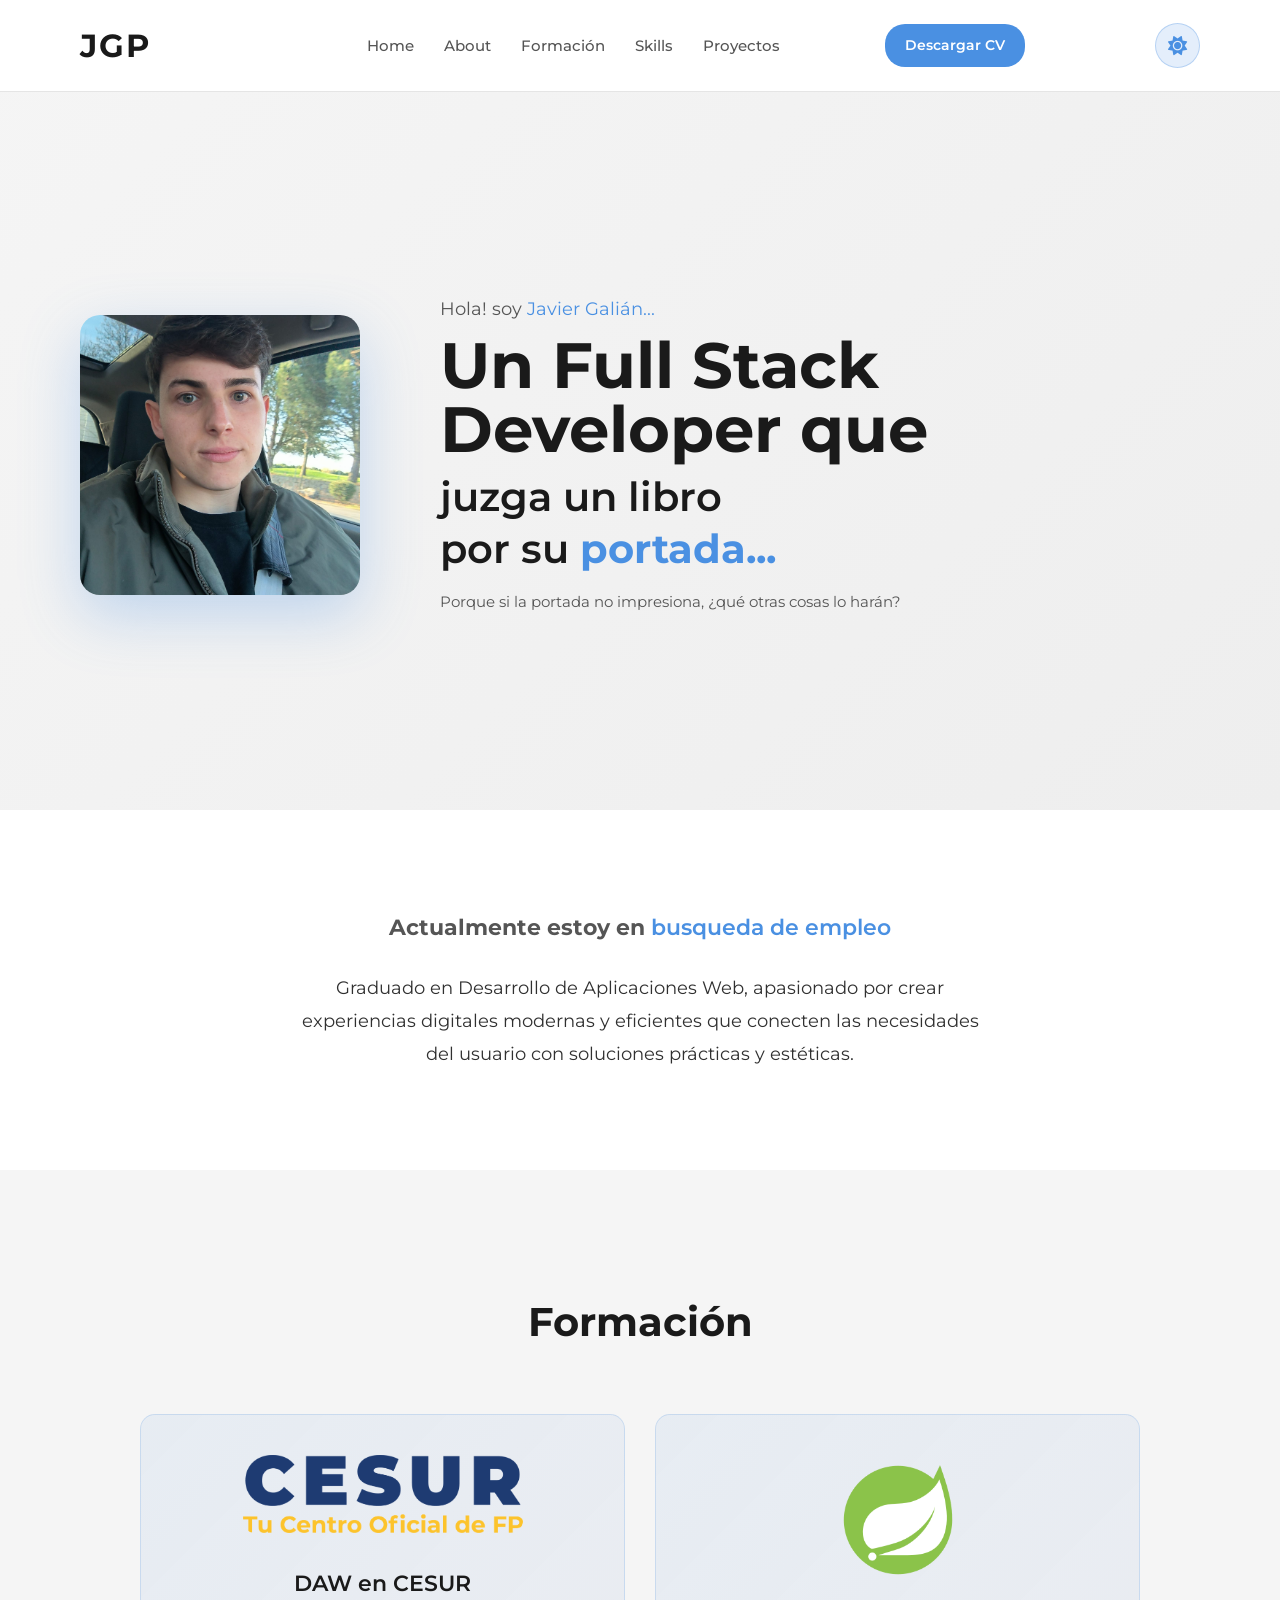
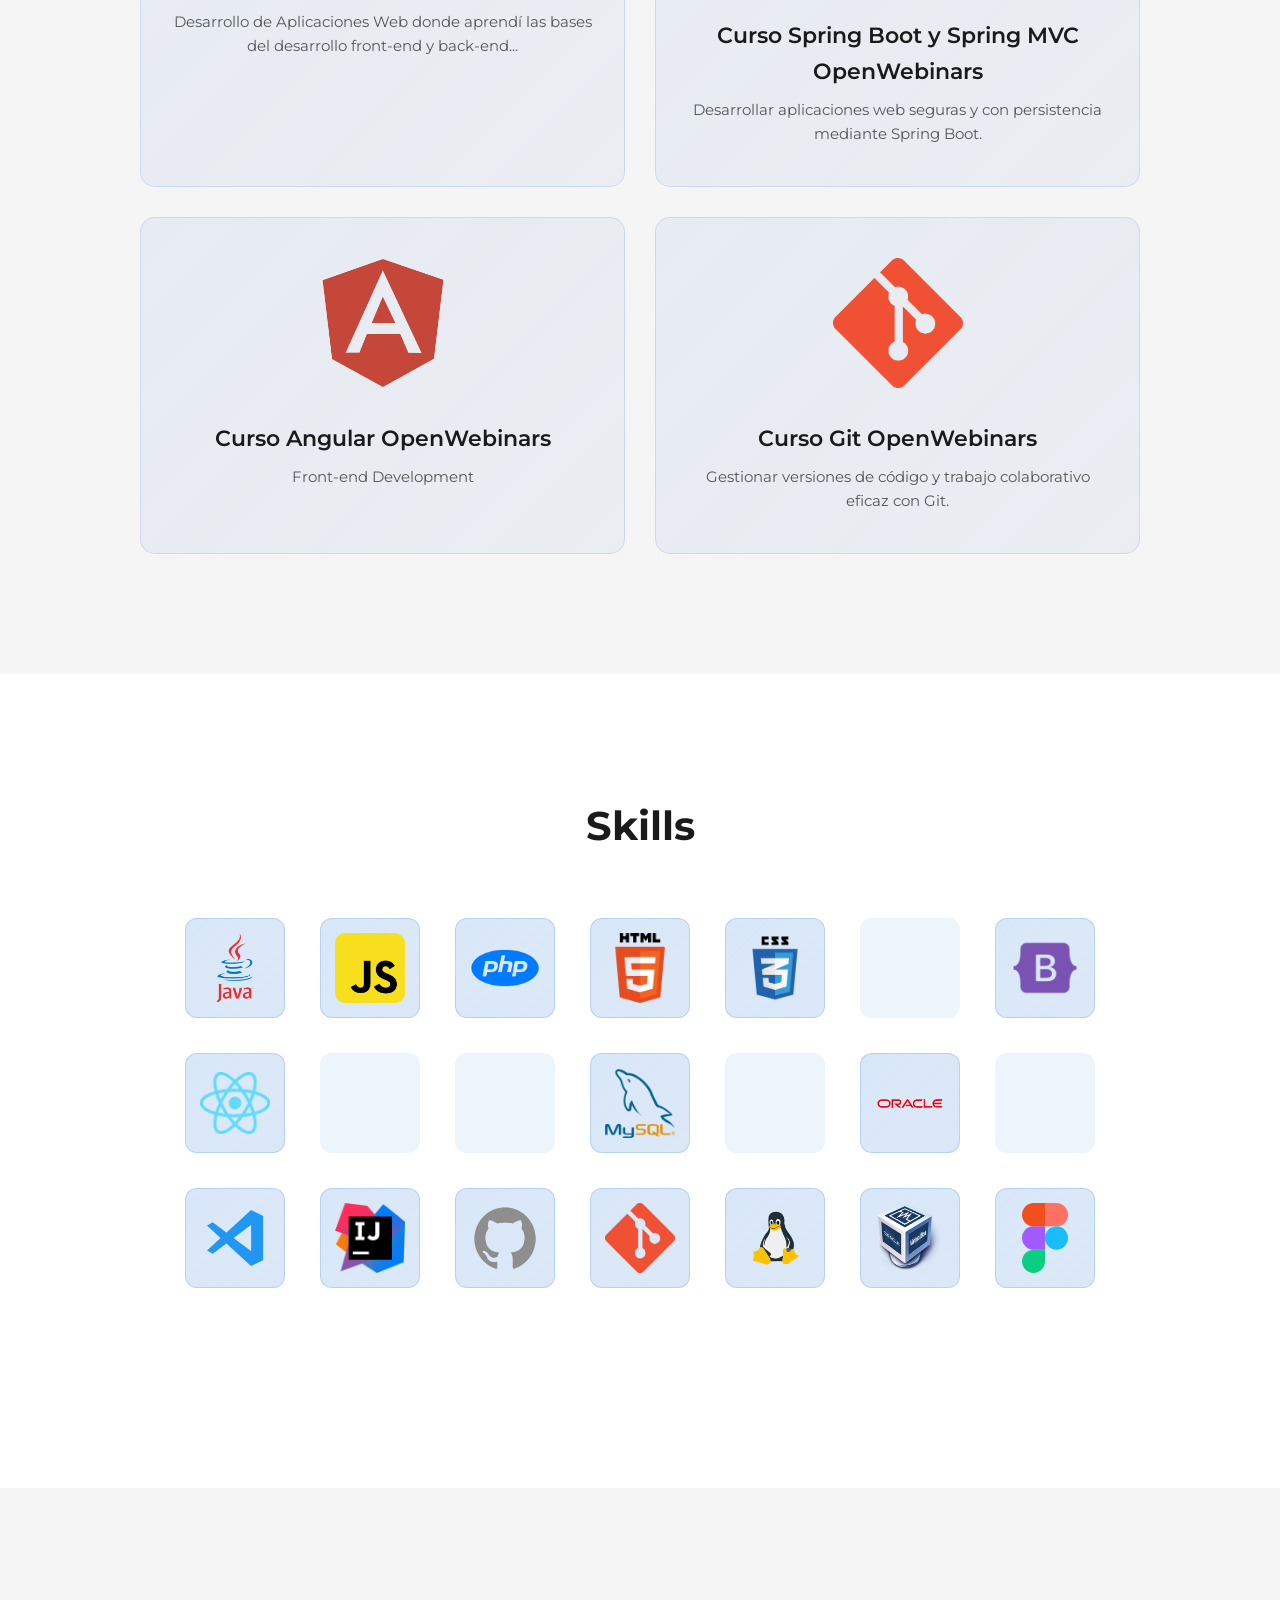
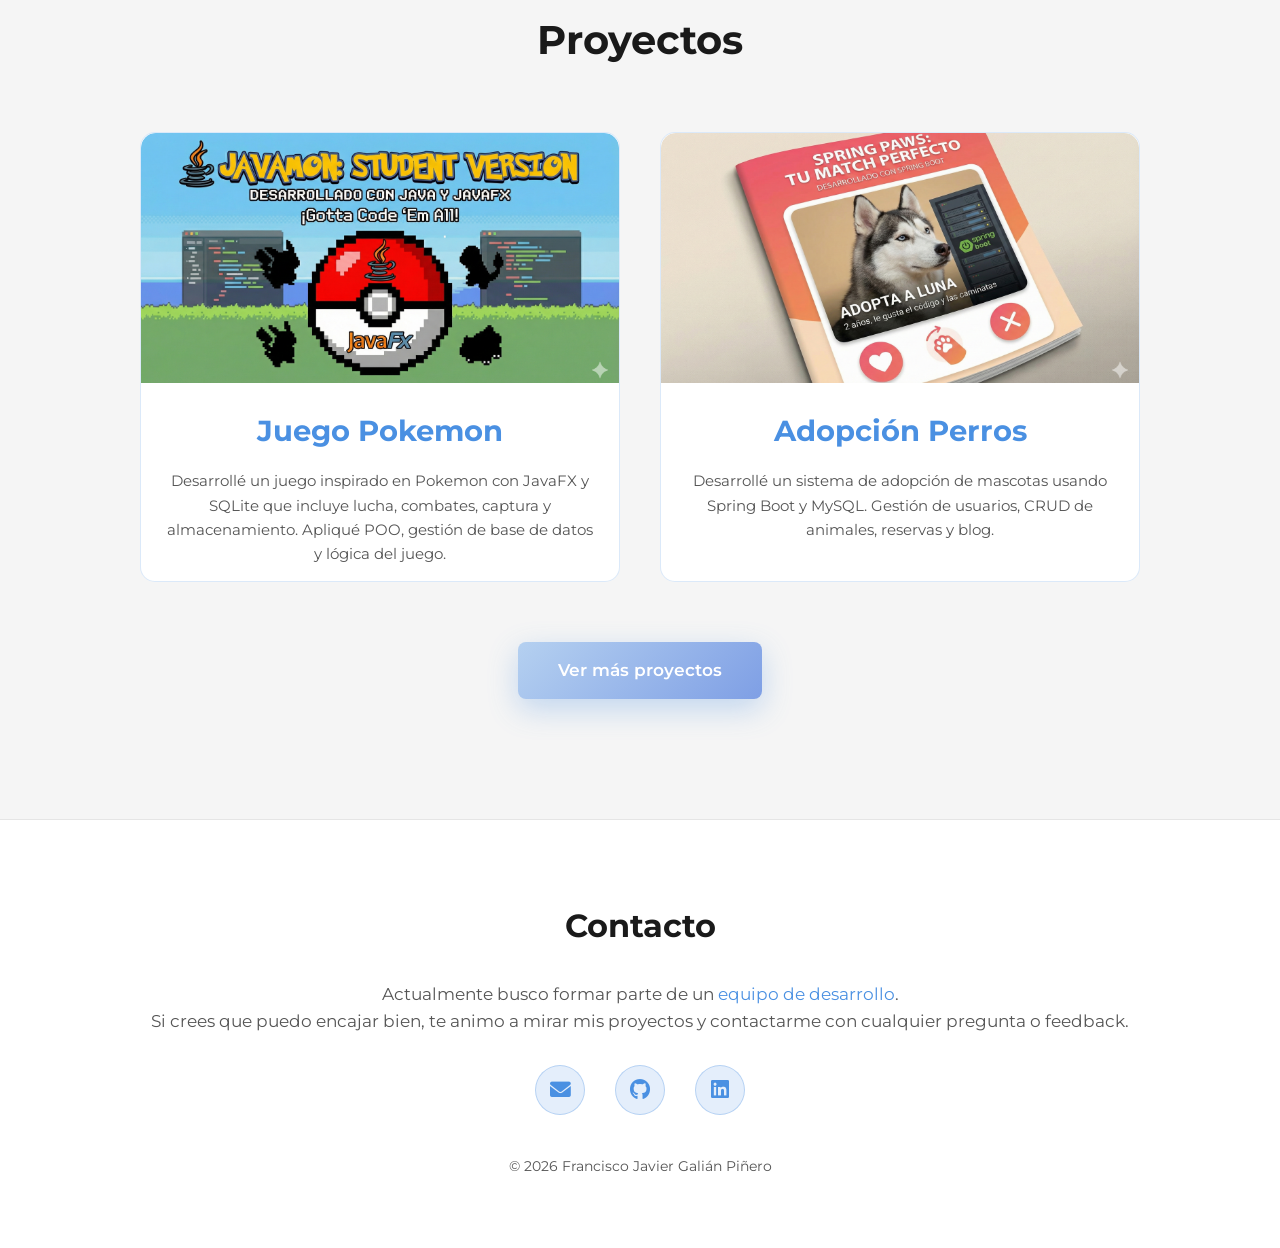
==== commit 8148fabf: "cv update" ====
--- a/index.html
+++ b/index.html
@@ -87,7 +87,7 @@
         <li><a href="#skills">Skills</a></li>
         <li><a href="#proyectos">Proyectos</a></li>
       </ul>
-      <a href="CVFranciscoJavierGalianPinero.pdf" download class="cv-btn">Descargar CV</a>
+      <a href="CV-FranciscoJavierGalianPiñero.pdf" download class="cv-btn">Descargar CV</a>
     </nav>
 
     <button id="theme-toggle" class="theme-toggle" title="Cambiar tema">
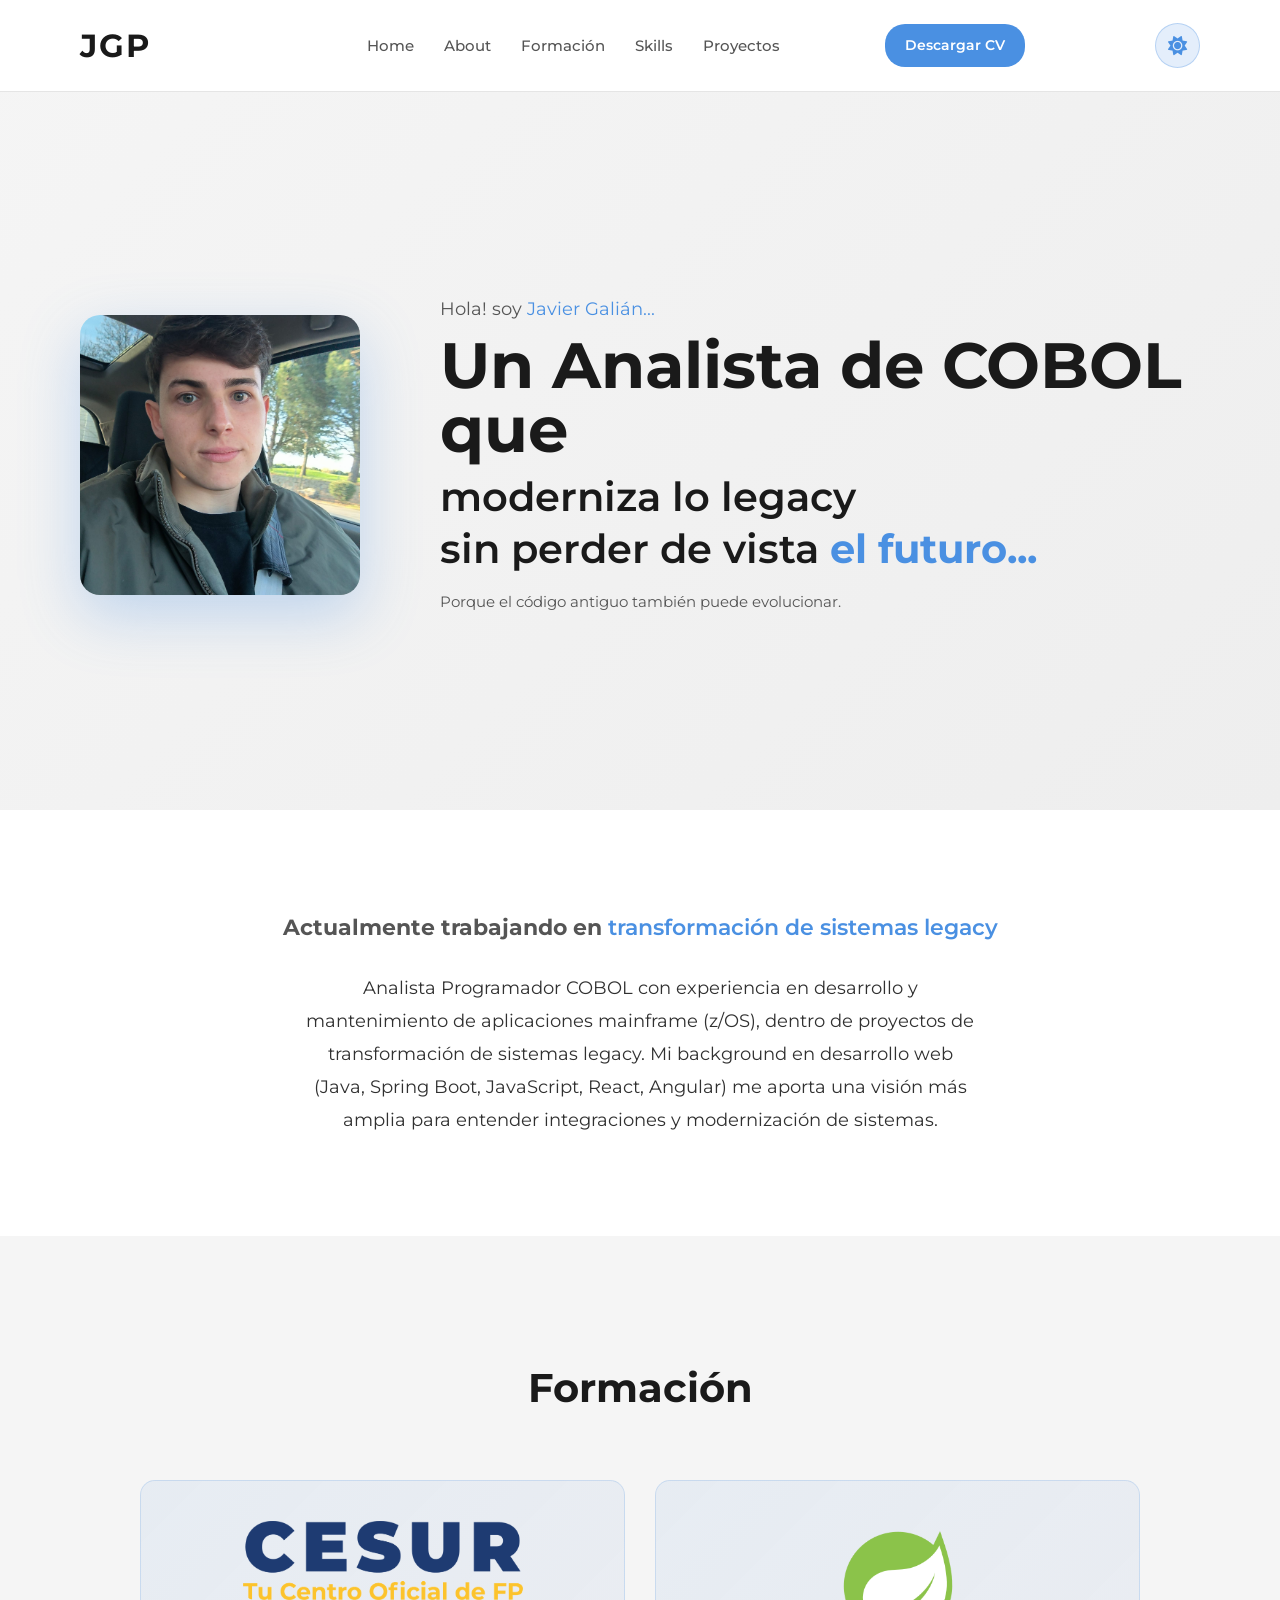
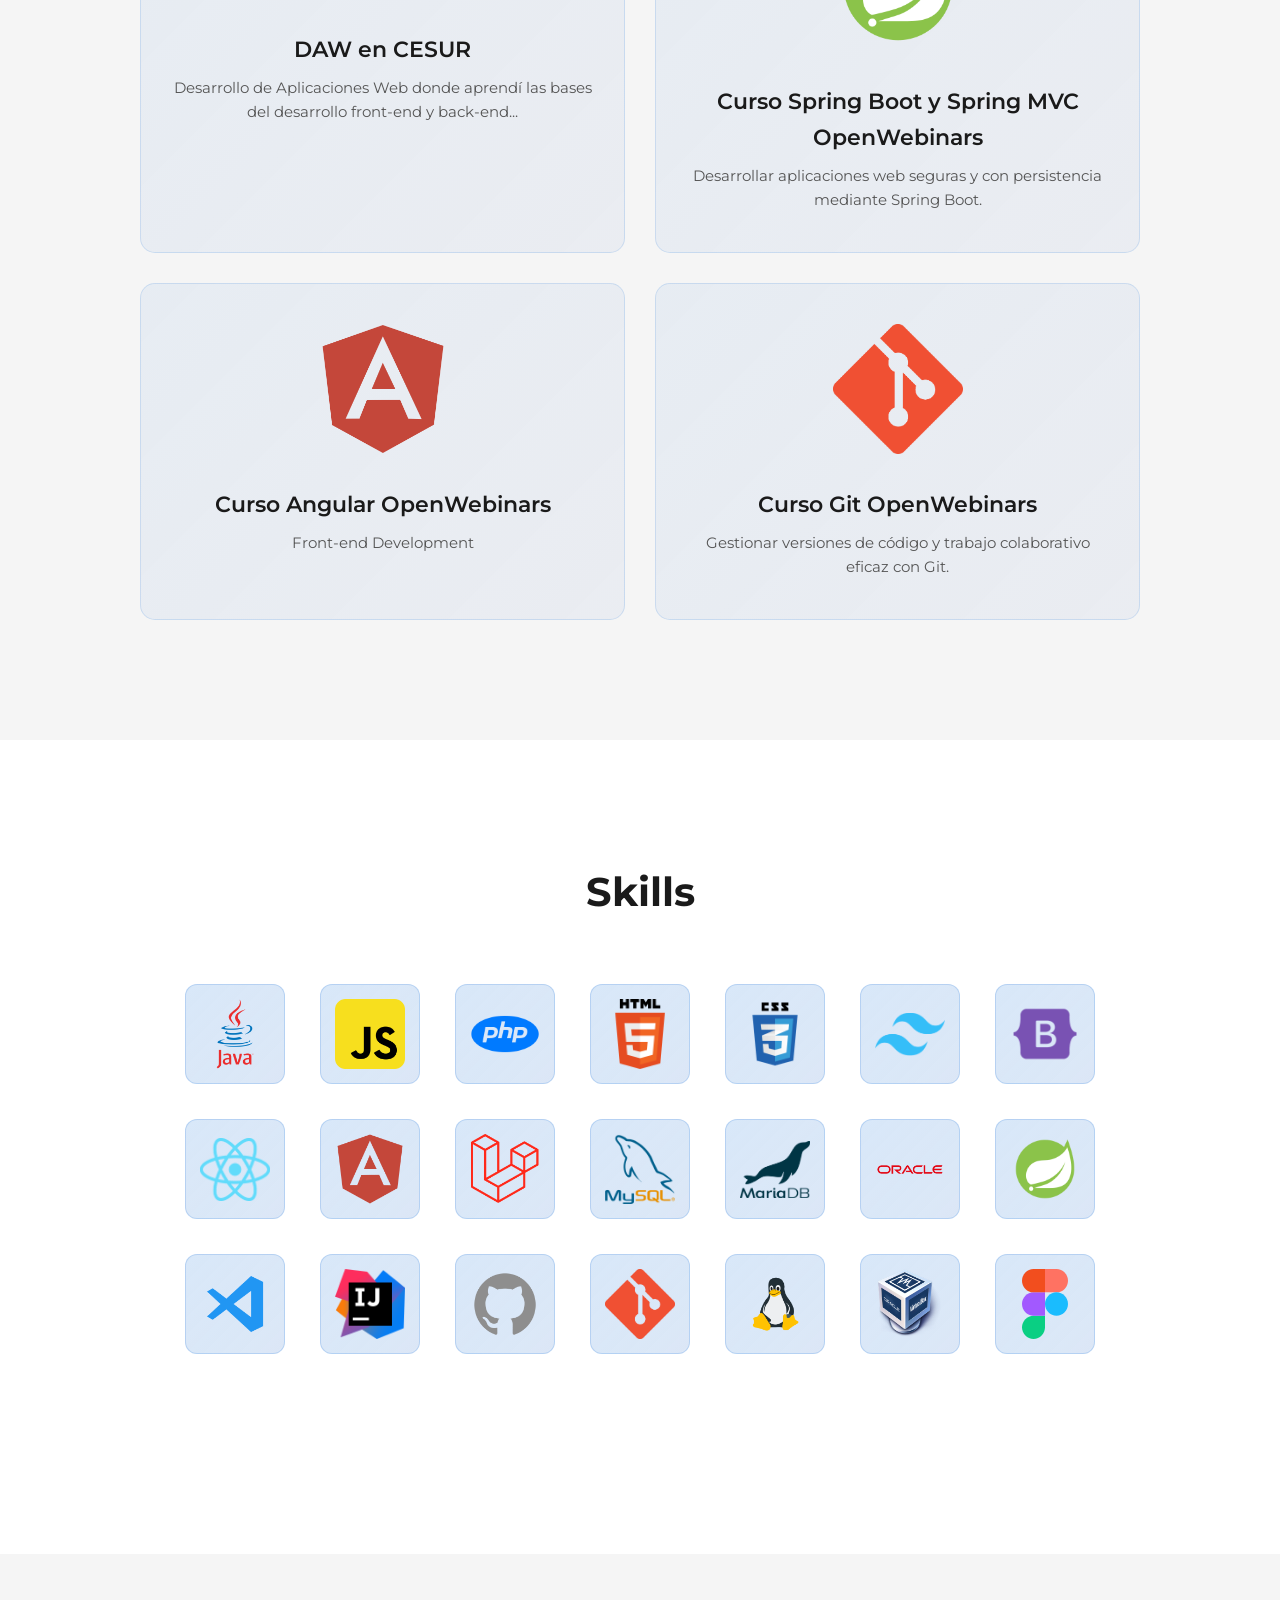
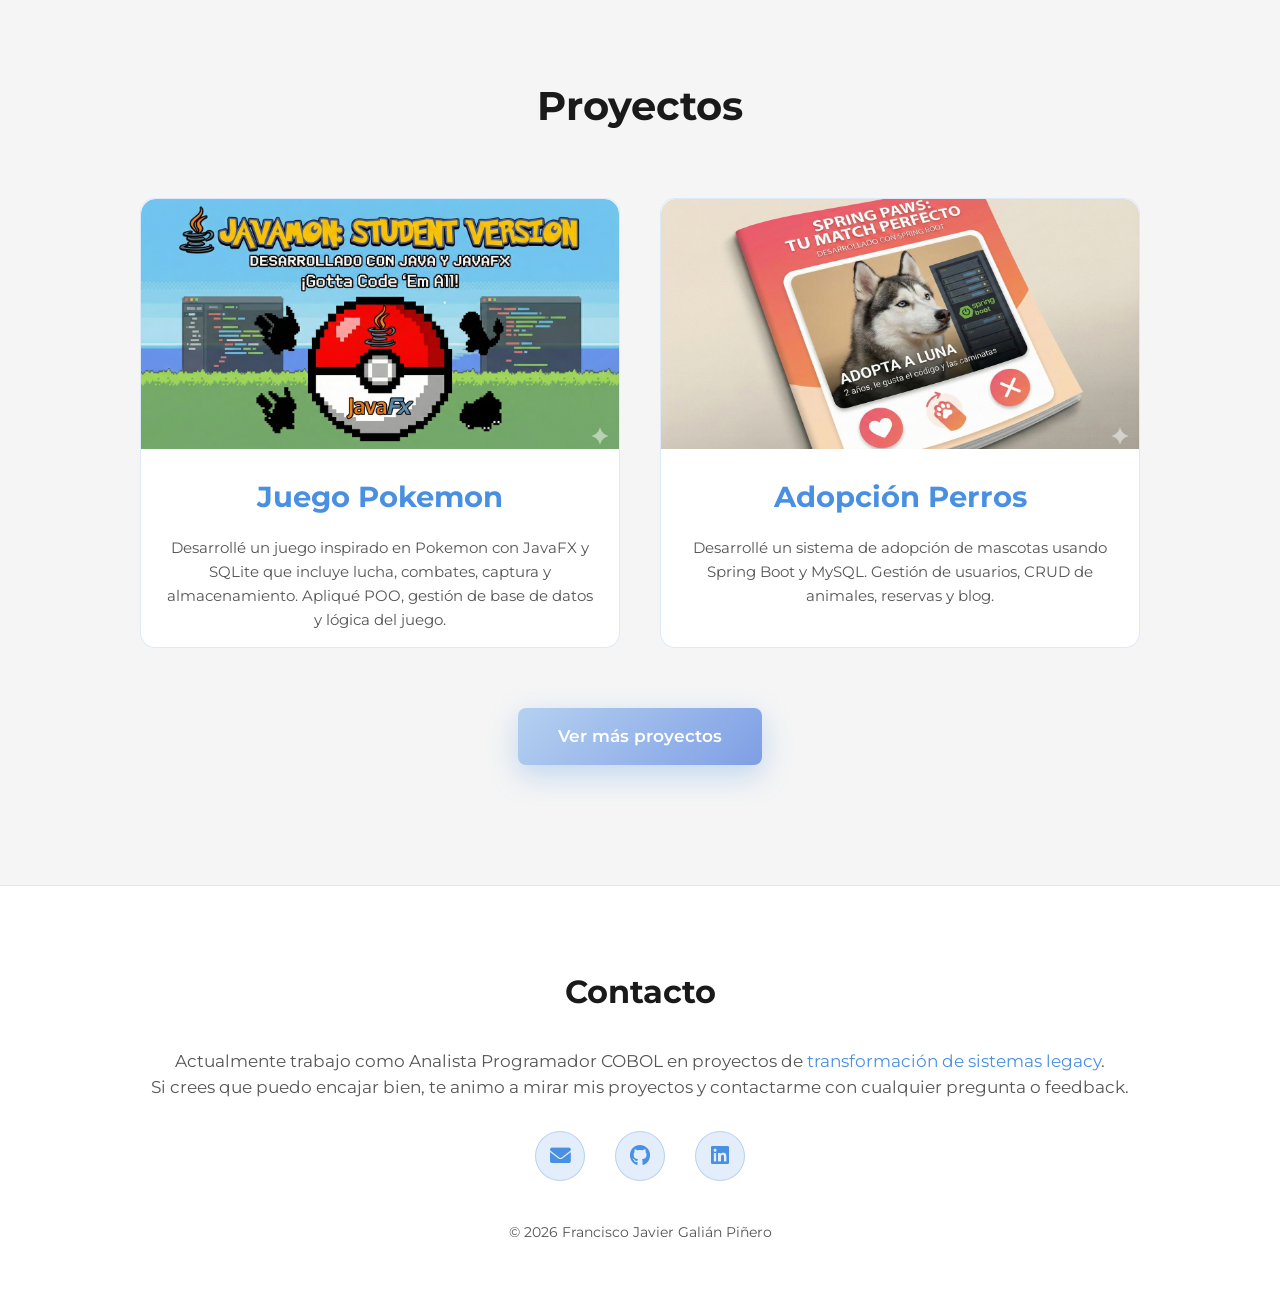
==== commit 45d46cb6: "cobol update" ====
--- a/index.html
+++ b/index.html
@@ -109,9 +109,9 @@
           </div>
           <div class="hero-text">
             <h1 class="greeting">Hola! soy <span>Javier Galián...</span></h1>
-            <p class="name">Un Full Stack Developer que</p>
+            <p class="name">Un Analista de COBOL que</p>
             <p class="tagline">
-              juzga un libro<br />por su <span>portada...</span>
+              moderniza lo legacy<br />sin perder de vista <span>el futuro...</span>
             </p>
             <p
               style="
@@ -120,7 +120,7 @@
                 margin-top: 15px;
               "
             >
-              Porque si la portada no impresiona, ¿qué otras cosas lo harán?
+              Porque el código antiguo también puede evolucionar.
             </p>
           </div>
         </div>
@@ -129,12 +129,14 @@
 
     <section id="sobre-mi" class="about">
       <div class="container about-content">
-        <h2 class="about-subtitle">Actualmente estoy en <span class="highlight">busqueda de empleo</span></h2>
+        <h2 class="about-subtitle">Actualmente trabajando en <span class="highlight">transformación de sistemas legacy</span></h2>
 
         <p class="about-text">
-          Graduado en Desarrollo de Aplicaciones Web, apasionado por crear
-          experiencias digitales modernas y eficientes que conecten las
-          necesidades del usuario con soluciones prácticas y estéticas.
+          Analista Programador COBOL con experiencia en desarrollo
+          y mantenimiento de aplicaciones mainframe (z/OS), dentro
+          de proyectos de transformación de sistemas legacy. Mi background
+          en desarrollo web (Java, Spring Boot, JavaScript, React, Angular)
+          me aporta una visión más amplia para entender integraciones y modernización de sistemas.
         </p>
       </div>
     </section>
@@ -493,8 +495,8 @@
         <h2 class="section-title">Contacto</h2>
         <div class="contact-info">
           <p>
-            Actualmente busco formar parte de un
-            <span style="color: var(--primary-color)">equipo de desarrollo</span
+            Actualmente trabajo como Analista Programador COBOL en proyectos de
+            <span style="color: var(--primary-color)">transformación de sistemas legacy</span
             >.<br />Si crees que puedo encajar bien, te animo a mirar mis
             proyectos y contactarme con cualquier pregunta o feedback.
           </p>
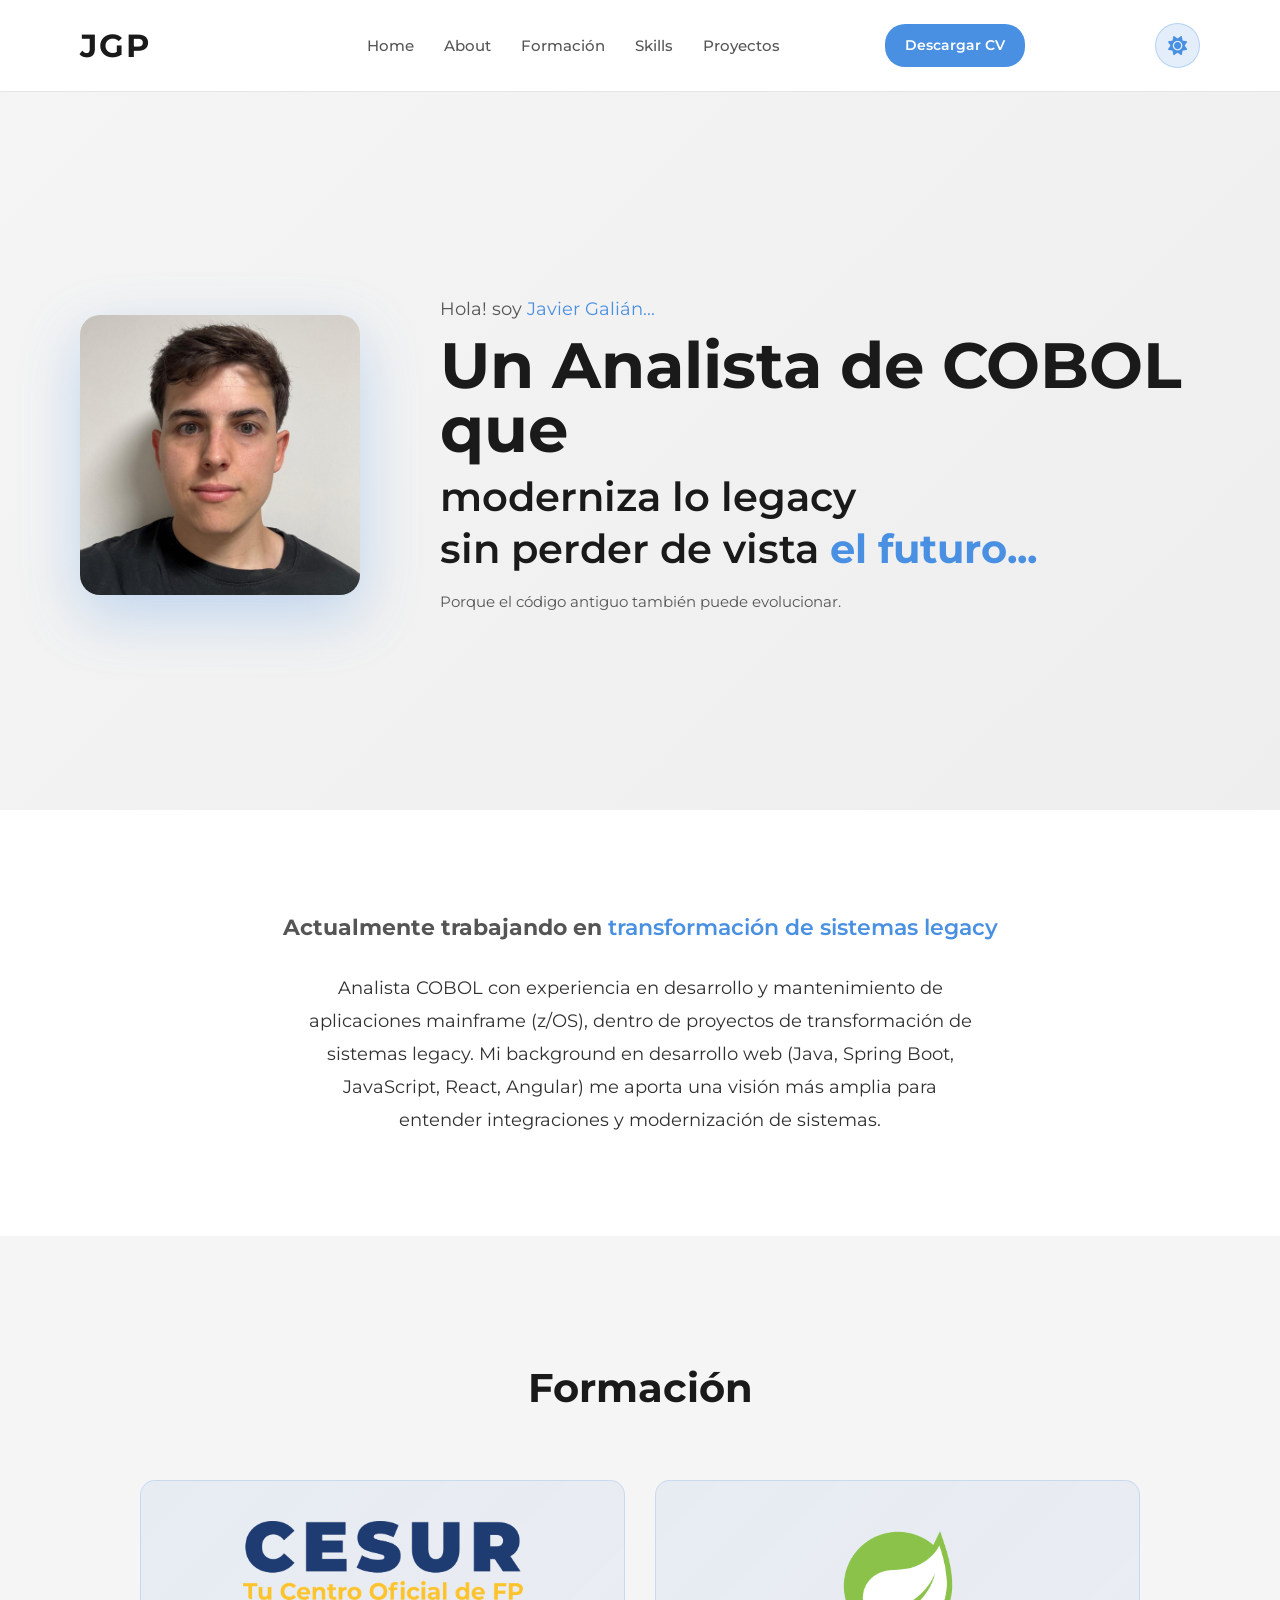
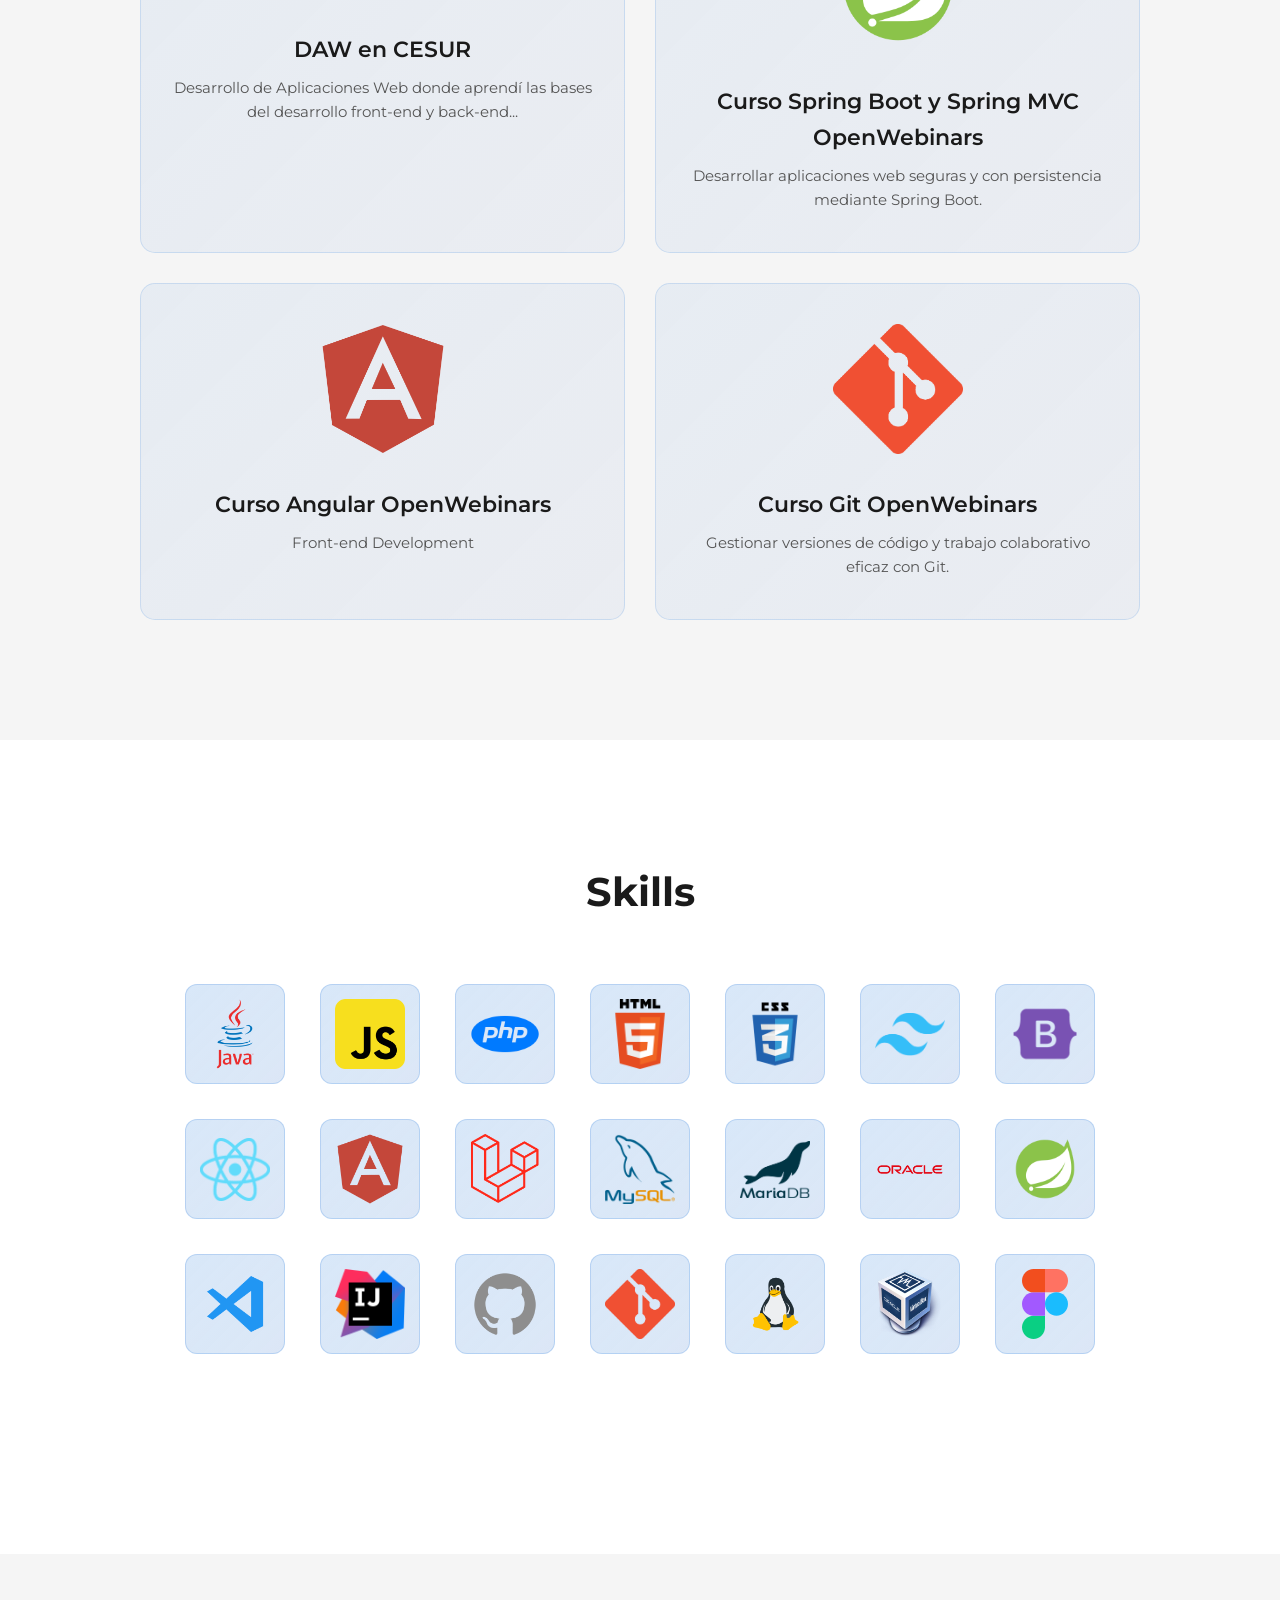
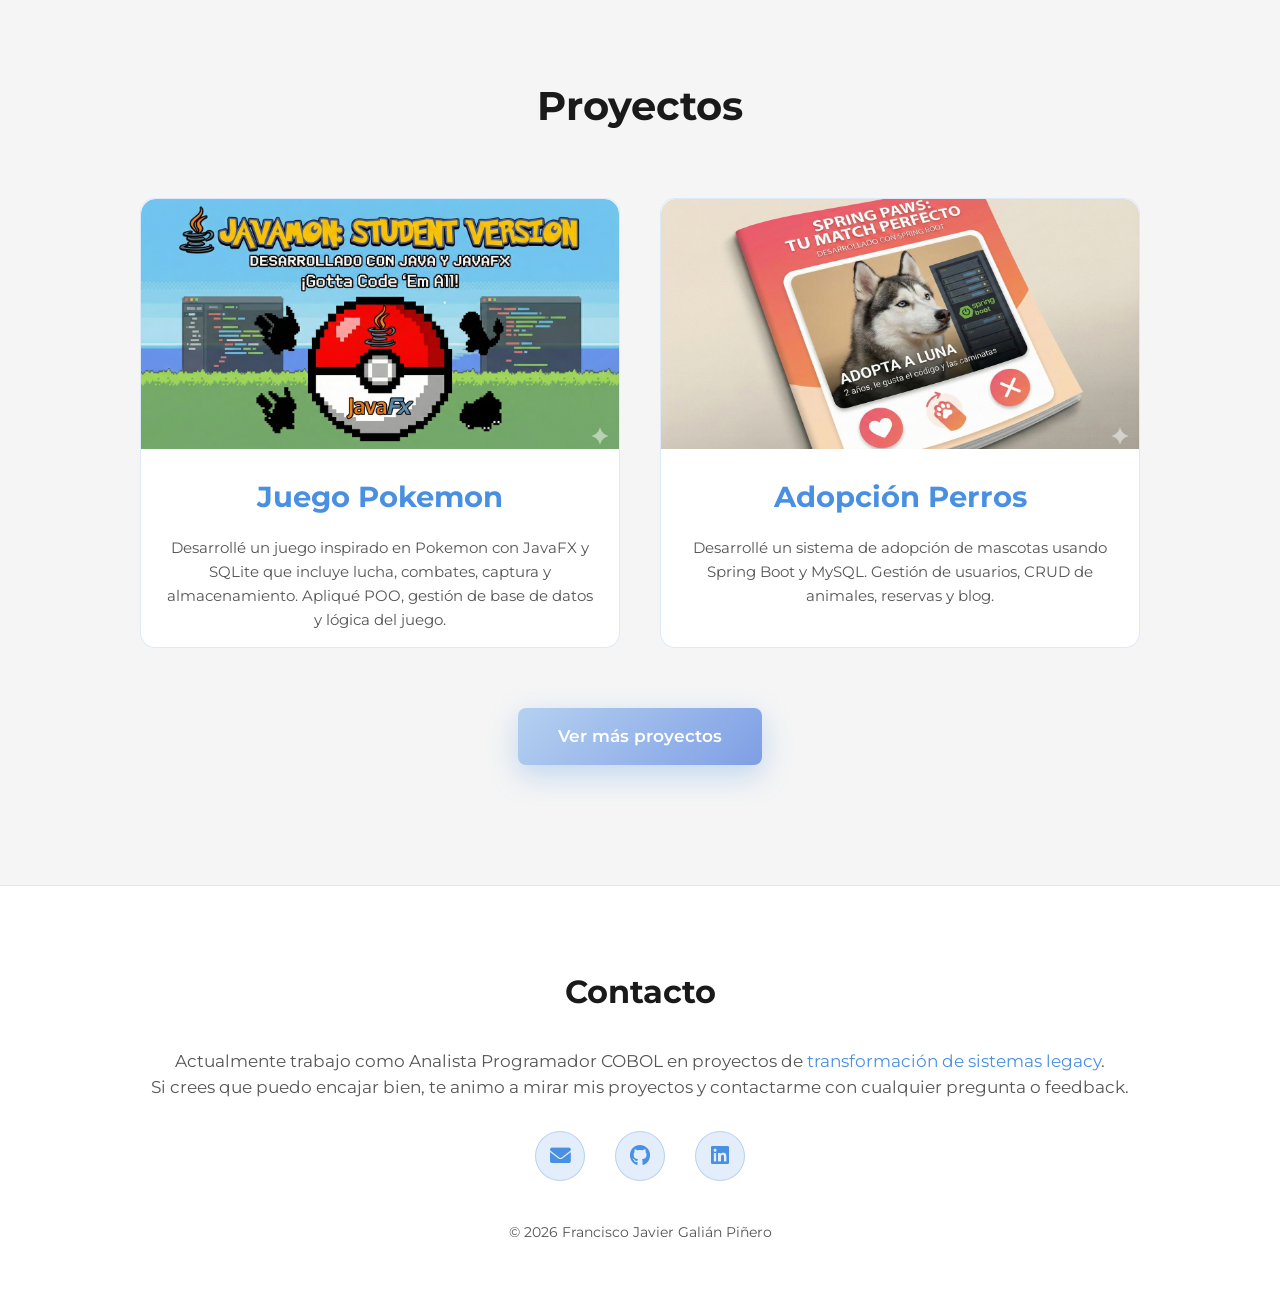
==== commit 2da0c579: "." ====
--- a/index.html
+++ b/index.html
@@ -132,7 +132,7 @@
         <h2 class="about-subtitle">Actualmente trabajando en <span class="highlight">transformación de sistemas legacy</span></h2>
 
         <p class="about-text">
-          Analista Programador COBOL con experiencia en desarrollo
+          Analista COBOL con experiencia en desarrollo
           y mantenimiento de aplicaciones mainframe (z/OS), dentro
           de proyectos de transformación de sistemas legacy. Mi background
           en desarrollo web (Java, Spring Boot, JavaScript, React, Angular)
